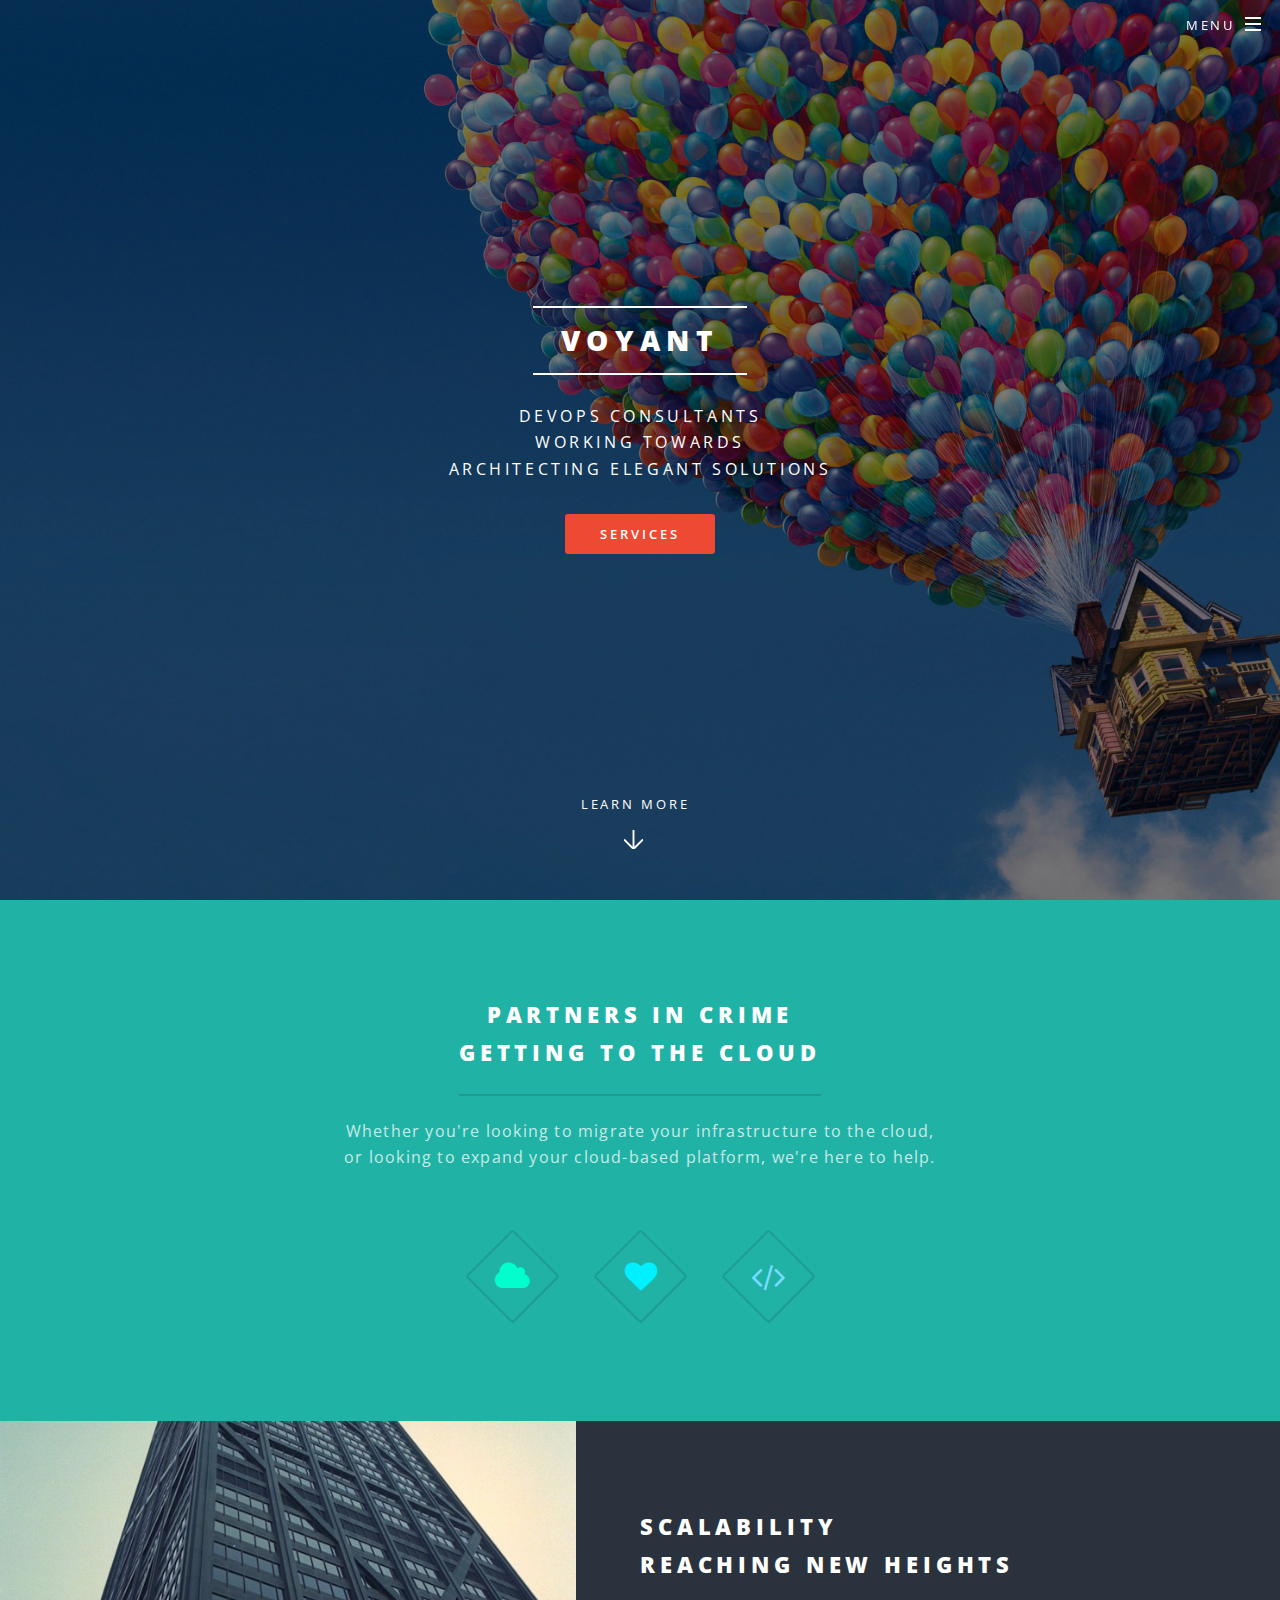
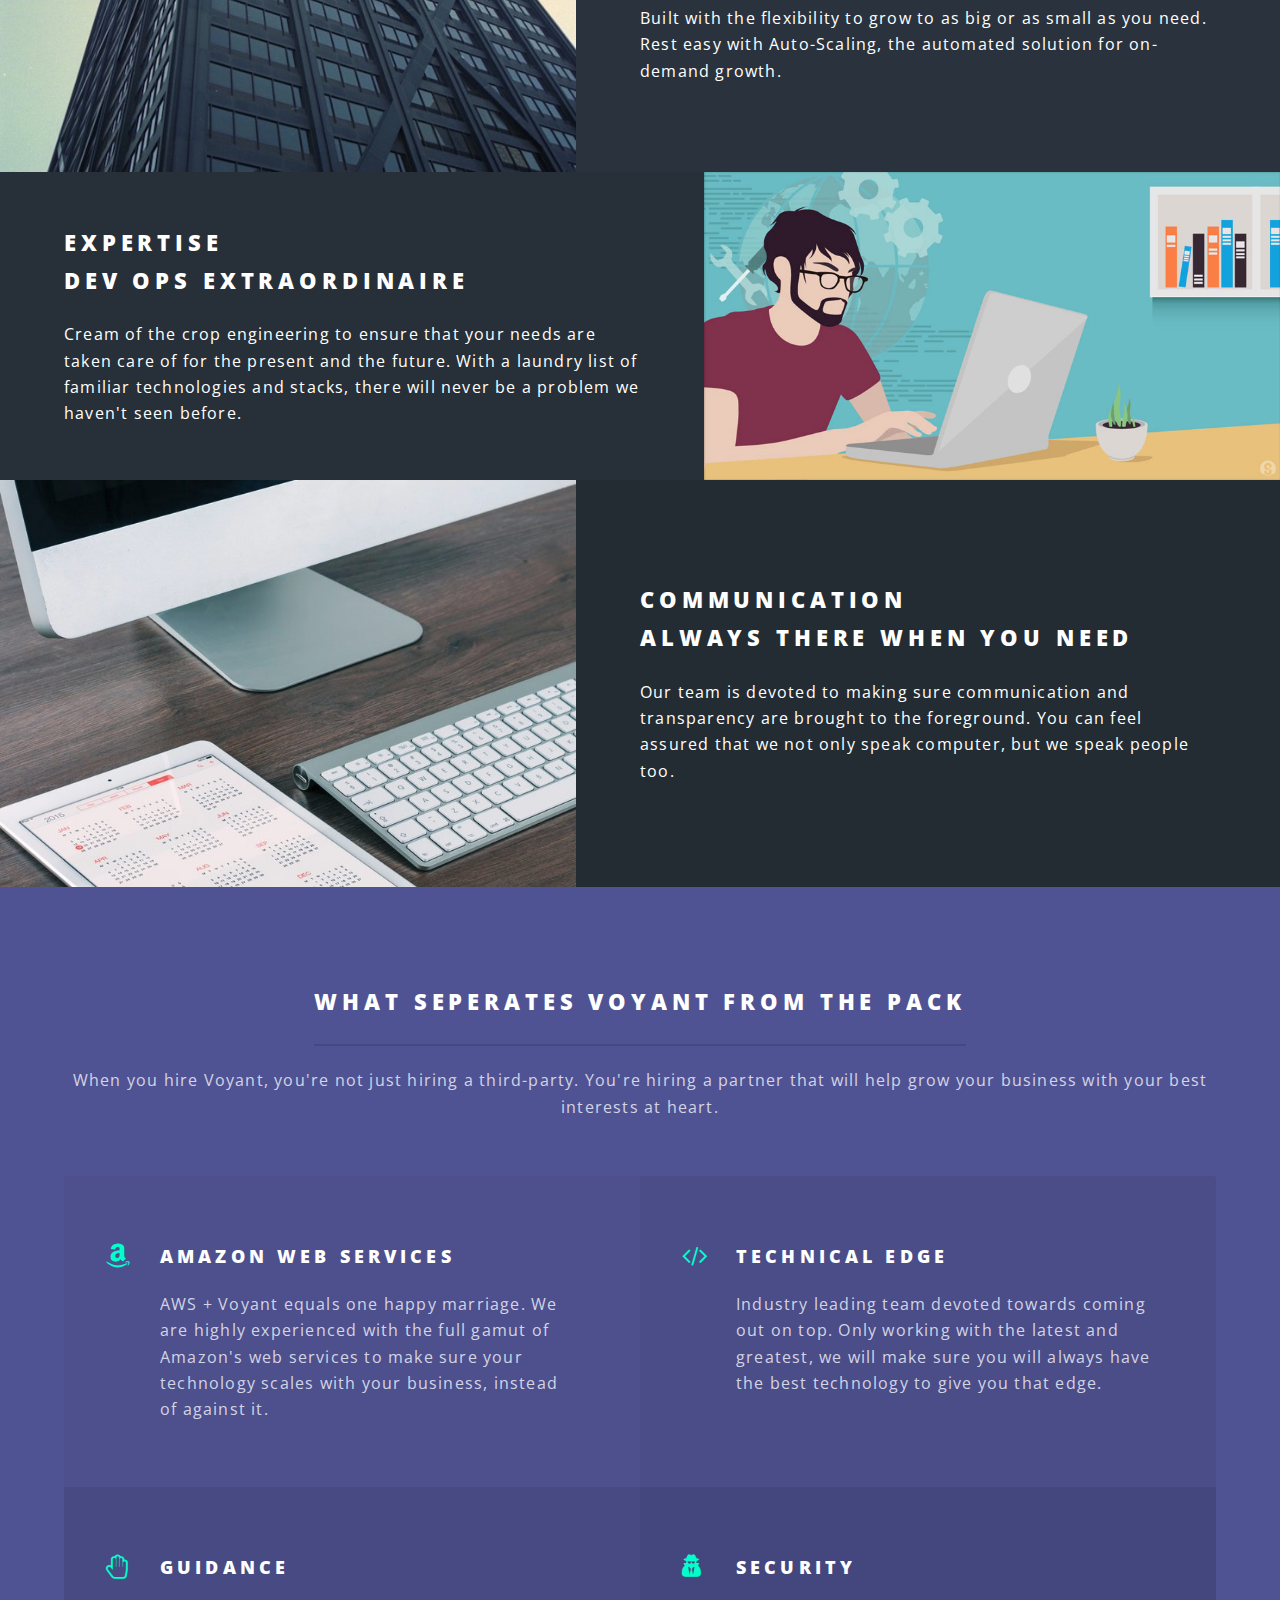
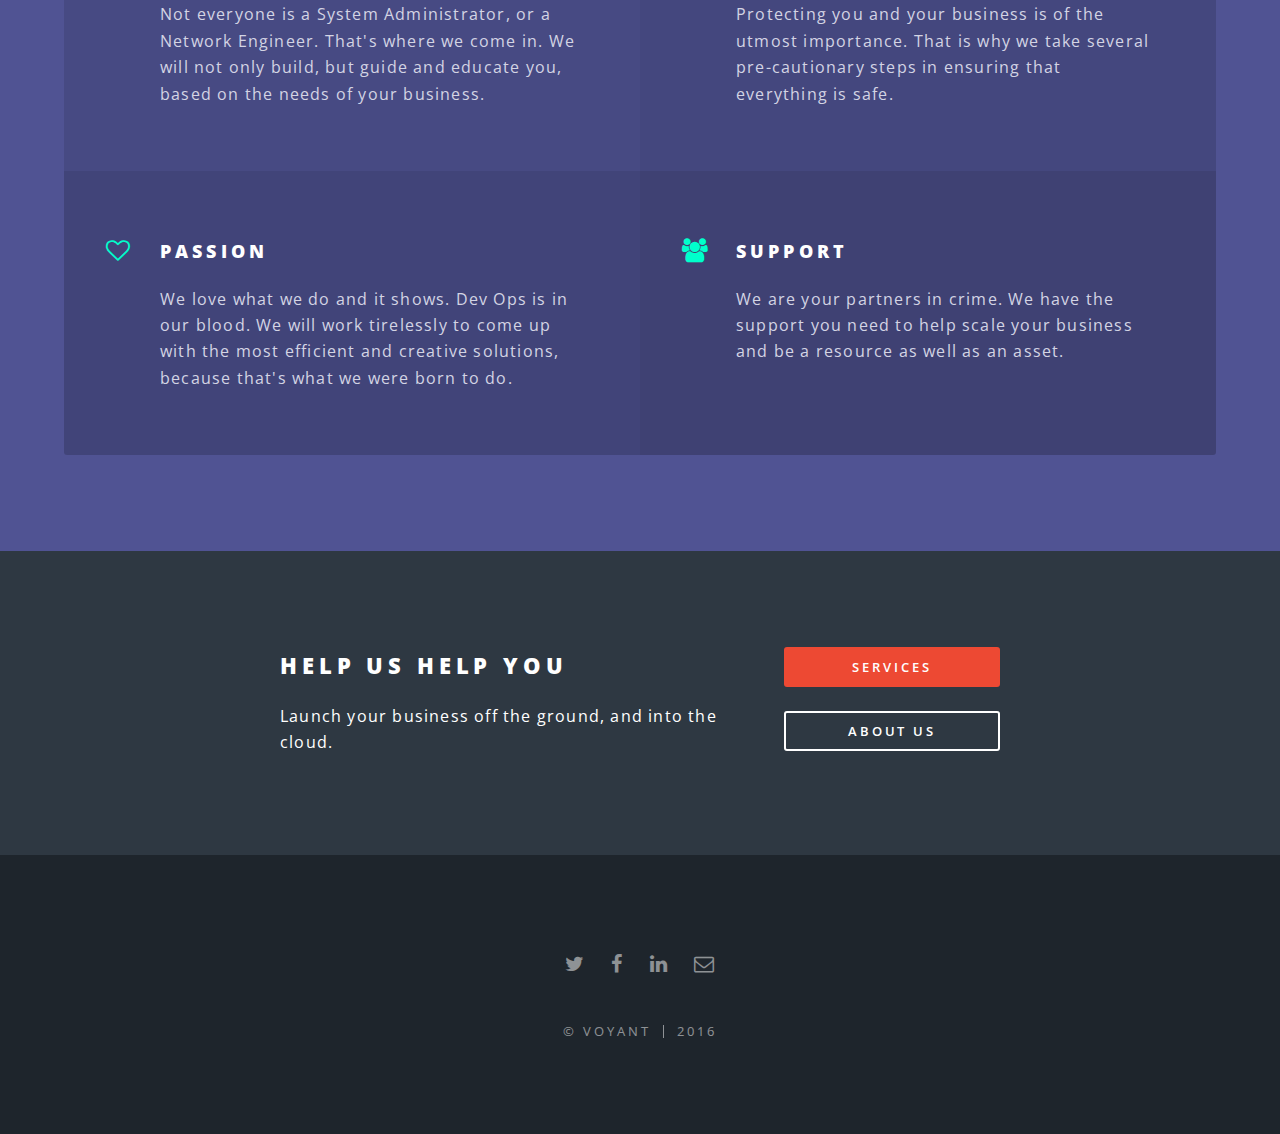
==== index.html @ cc350ff6 "front page" ====
<!DOCTYPE HTML>

<html>
    <head>
        <title>Voyant</title>
        <meta charset="utf-8" />
        <meta name="viewport" content="width=device-width, initial-scale=1" />
        <!--[if lte IE 8]><script src="assets/js/ie/html5shiv.js"></script><![endif]-->
        <link rel="stylesheet" href="assets/css/main.css" />
        <link rel="icon" href="/images/favicon.ico" />
        <!--[if lte IE 8]><link rel="stylesheet" href="assets/css/ie8.css" /><![endif]-->
        <!--[if lte IE 9]><link rel="stylesheet" href="assets/css/ie9.css" /><![endif]-->
    </head>
    <body class="landing">

        <!-- Page Wrapper -->
            <div id="page-wrapper">

                <!-- Header -->
                    <header id="header" class="alt">
                        <h1><a href="index.html">Voyant</a></h1>
                        <nav id="nav">
                            <ul>
                                <li class="special">
                                    <a href="#menu" class="menuToggle"><span>Menu</span></a>
                                    <div id="menu">
                                        <ul>
                                            <li><a href="index.html">Home</a></li>
                                            <li><a href="about.html">About Us</a></li>
                                            <li><a href="elements.html">Services</a></li>
                                        </ul>
                                    </div>
                                </li>
                            </ul>
                        </nav>
                    </header>

                <!-- Banner -->
                    <section id="banner">
                        <div class="inner">
                            <h2>Voyant</h2>
                            <p>DevOps Consultants<br />
                            Working Towards<br />
                            Architecting Elegant Solutions</p>
                            <ul class="actions">
                                <li><a href="/services.html" class="button special">Services</a></li>
                            </ul>
                        </div>
                        <a href="#one" class="more scrolly">Learn More</a>
                    </section>

                <!-- One -->
                    <section id="one" class="wrapper style1 special">
                        <div class="inner">
                            <header class="major">
                                <h2>Partners In Crime<br />
                                Getting to the cloud</h2>
                                <p>Whether you're looking to migrate your infrastructure to the cloud,<br />
                                or looking to expand your cloud-based platform, we're here to help.</p>
                            </header>
                            <ul class="icons major">
                                <li><span class="icon fa-cloud major style1"><span class="label">Cloud</span></span></li>
                                <li><span class="icon fa-heart major style2"><span class="label">Love</span></span></li>
                                <li><span class="icon fa-code major style3"><span class="label">Expertise</span></span></li>
                            </ul>
                        </div>
                    </section>

                <!-- Two -->
                    <section id="two" class="wrapper alt style2">
                        <section class="spotlight">
                            <div class="image"><img src="images/pic01.jpg" alt="" /></div><div class="content">
                                <h2>Scalability<br />
                                Reaching New Heights</h2>
                                <p>Built with the flexibility to grow to as big or as small as you need. Rest easy with Auto-Scaling, the automated solution for on-demand growth.</p>
                            </div>
                        </section>
                        <section class="spotlight">
                            <div class="image"><img src="images/pic02.jpg" alt="" /></div><div class="content">
                                <h2>Expertise<br />
                                Dev Ops Extraordinaire</h2>
                                <p>Cream of the crop engineering to ensure that your needs are taken care of for the present and the future. With a laundry list of familiar technologies and stacks, there will never be a problem we haven't seen before.</p>
                            </div>
                        </section>
                        <section class="spotlight">
                            <div class="image"><img src="images/pic03.jpg" alt="" /></div><div class="content">
                                <h2>Communication<br />
                                Always There When You Need</h2>
                                <p>Our team is devoted to making sure communication and transparency are brought to the foreground. You can feel assured that we not only speak computer, but we speak people too.</p>
                            </div>
                        </section>
                    </section>

                <!-- Three -->
                    <section id="three" class="wrapper style3 special">
                        <div class="inner">
                            <header class="major">
                                <h2>What Seperates Voyant From The Pack</h2>
                                <p>When you hire Voyant, you're not just hiring a third-party. You're hiring a partner that will help grow your business with your best interests at heart.
                            </header>
                            <ul class="features">
                                <li class="icon fa-amazon">
                                    <h3>Amazon Web Services</h3>
                                    <p>AWS + Voyant equals one happy marriage. We are highly experienced with the full gamut of Amazon's web services to make sure your technology scales with your business, instead of against it. </p>
                                </li>
                                <li class="icon fa-code">
                                    <h3>Technical Edge</h3>
                                    <p>Industry leading team devoted towards coming out on top. Only working with the latest and greatest, we will make sure you will always have the best technology to give you that edge.</p>
                                </li>
                                <li class="icon fa-hand-stop-o">
                                    <h3>Guidance</h3>
                                    <p>Not everyone is a System Administrator, or a Network Engineer. That's where we come in. We will not only build, but guide and educate you, based on the needs of your business.</p>
                                </li>
                                <li class="icon fa-user-secret">
                                    <h3>Security</h3>
                                    <p>Protecting you and your business is of the utmost importance. That is why we take several pre-cautionary steps in ensuring that everything is safe.</p>
                                </li>
                                <li class="icon fa-heart-o">
                                    <h3>Passion</h3>
                                    <p>We love what we do and it shows. Dev Ops is in our blood. We will work tirelessly to come up with the most efficient and creative solutions, because that's what we were born to do.</p>
                                </li>
                                <li class="icon fa-group">
                                    <h3>Support</h3>
                                    <p>We are your partners in crime. We have the support you need to help scale your business and be a resource as well as an asset.</p>
                                </li>
                            </ul>
                        </div>
                    </section>

                <!-- Call To Action -->
                    <section id="cta" class="wrapper style4">
                        <div class="inner">
                            <header>
                                <h2>Help Us Help You</h2>
                                <p>Launch your business off the ground, and into the cloud.</p>
                            </header>
                            <ul class="actions vertical">
                                <li><a href="/services.html" class="button fit special">Services</a></li>
                                <li><a href="/about.html" class="button fit">About Us</a></li>
                            </ul>
                        </div>
                    </section>

                <!-- Footer -->
                    <footer id="footer">
                        <ul class="icons">
                            <li><a href="#" class="icon fa-twitter"><span class="label">Twitter</span></a></li>
                            <li><a href="#" class="icon fa-facebook"><span class="label">Facebook</span></a></li>
                            <li><a href="#" class="icon fa-linkedin"><span class="label">Dribbble</span></a></li>
                            <li><a href="#" class="icon fa-envelope-o"><span class="label">Email</span></a></li>
                        </ul>
                        <ul class="copyright">
                            <li>&copy; Voyant</li><li>2016</li>
                        </ul>
                    </footer>

            </div>

        <!-- Scripts -->
            <script src="assets/js/jquery.min.js"></script>
            <script src="assets/js/jquery.scrollex.min.js"></script>
            <script src="assets/js/jquery.scrolly.min.js"></script>
            <script src="assets/js/skel.min.js"></script>
            <script src="assets/js/util.js"></script>
            <!--[if lte IE 8]><script src="assets/js/ie/respond.min.js"></script><![endif]-->
            <script src="assets/js/main.js"></script>

    </body>
</html>
---- assets/css/main.css ----
@import url(font-awesome.min.css);
@import url("http://fonts.googleapis.com/css?family=Open+Sans:400,400italic,600,600italic,800,800italic");

/* Reset */

	html, body, div, span, applet, object, iframe, h1, h2, h3, h4, h5, h6, p, blockquote, pre, a, abbr, acronym, address, big, cite, code, del, dfn, em, img, ins, kbd, q, s, samp, small, strike, strong, sub, sup, tt, var, b, u, i, center, dl, dt, dd, ol, ul, li, fieldset, form, label, legend, table, caption, tbody, tfoot, thead, tr, th, td, article, aside, canvas, details, embed, figure, figcaption, footer, header, hgroup, menu, nav, output, ruby, section, summary, time, mark, audio, video {
		margin: 0;
		padding: 0;
		border: 0;
		font-size: 100%;
		font: inherit;
		vertical-align: baseline;
	}

	article, aside, details, figcaption, figure, footer, header, hgroup, menu, nav, section {
		display: block;
	}

	body {
		line-height: 1;
	}

	ol, ul {
		list-style: none;
	}

	blockquote, q {
		quotes: none;
	}

	blockquote:before, blockquote:after, q:before, q:after {
		content: '';
		content: none;
	}

	table {
		border-collapse: collapse;
		border-spacing: 0;
	}

	body {
		-webkit-text-size-adjust: none;
	}

/* Box Model */

	*, *:before, *:after {
		-moz-box-sizing: border-box;
		-webkit-box-sizing: border-box;
		box-sizing: border-box;
	}

/* Grid */

	.row {
		border-bottom: solid 1px transparent;
		-moz-box-sizing: border-box;
		-webkit-box-sizing: border-box;
		box-sizing: border-box;
	}

	.row > * {
		float: left;
		-moz-box-sizing: border-box;
		-webkit-box-sizing: border-box;
		box-sizing: border-box;
	}

	.row:after, .row:before {
		content: '';
		display: block;
		clear: both;
		height: 0;
	}

	.row.uniform > * > :first-child {
		margin-top: 0;
	}

	.row.uniform > * > :last-child {
		margin-bottom: 0;
	}

	.row.\30 \25 > * {
		padding: 0 0 0 0em;
	}

	.row.\30 \25 {
		margin: 0 0 -1px 0em;
	}

	.row.uniform.\30 \25 > * {
		padding: 0em 0 0 0em;
	}

	.row.uniform.\30 \25 {
		margin: 0em 0 -1px 0em;
	}

	.row > * {
		padding: 0 0 0 1.5em;
	}

	.row {
		margin: 0 0 -1px -1.5em;
	}

	.row.uniform > * {
		padding: 1.5em 0 0 1.5em;
	}

	.row.uniform {
		margin: -1.5em 0 -1px -1.5em;
	}

	.row.\32 00\25 > * {
		padding: 0 0 0 3em;
	}

	.row.\32 00\25 {
		margin: 0 0 -1px -3em;
	}

	.row.uniform.\32 00\25 > * {
		padding: 3em 0 0 3em;
	}

	.row.uniform.\32 00\25 {
		margin: -3em 0 -1px -3em;
	}

	.row.\31 50\25 > * {
		padding: 0 0 0 2.25em;
	}

	.row.\31 50\25 {
		margin: 0 0 -1px -2.25em;
	}

	.row.uniform.\31 50\25 > * {
		padding: 2.25em 0 0 2.25em;
	}

	.row.uniform.\31 50\25 {
		margin: -2.25em 0 -1px -2.25em;
	}

	.row.\35 0\25 > * {
		padding: 0 0 0 0.75em;
	}

	.row.\35 0\25 {
		margin: 0 0 -1px -0.75em;
	}

	.row.uniform.\35 0\25 > * {
		padding: 0.75em 0 0 0.75em;
	}

	.row.uniform.\35 0\25 {
		margin: -0.75em 0 -1px -0.75em;
	}

	.row.\32 5\25 > * {
		padding: 0 0 0 0.375em;
	}

	.row.\32 5\25 {
		margin: 0 0 -1px -0.375em;
	}

	.row.uniform.\32 5\25 > * {
		padding: 0.375em 0 0 0.375em;
	}

	.row.uniform.\32 5\25 {
		margin: -0.375em 0 -1px -0.375em;
	}

	.\31 2u, .\31 2u\24 {
		width: 100%;
		clear: none;
		margin-left: 0;
	}

	.\31 1u, .\31 1u\24 {
		width: 91.6666666667%;
		clear: none;
		margin-left: 0;
	}

	.\31 0u, .\31 0u\24 {
		width: 83.3333333333%;
		clear: none;
		margin-left: 0;
	}

	.\39 u, .\39 u\24 {
		width: 75%;
		clear: none;
		margin-left: 0;
	}

	.\38 u, .\38 u\24 {
		width: 66.6666666667%;
		clear: none;
		margin-left: 0;
	}

	.\37 u, .\37 u\24 {
		width: 58.3333333333%;
		clear: none;
		margin-left: 0;
	}

	.\36 u, .\36 u\24 {
		width: 50%;
		clear: none;
		margin-left: 0;
	}

	.\35 u, .\35 u\24 {
		width: 41.6666666667%;
		clear: none;
		margin-left: 0;
	}

	.\34 u, .\34 u\24 {
		width: 33.3333333333%;
		clear: none;
		margin-left: 0;
	}

	.\33 u, .\33 u\24 {
		width: 25%;
		clear: none;
		margin-left: 0;
	}

	.\32 u, .\32 u\24 {
		width: 16.6666666667%;
		clear: none;
		margin-left: 0;
	}

	.\31 u, .\31 u\24 {
		width: 8.3333333333%;
		clear: none;
		margin-left: 0;
	}

	.\31 2u\24 + *,
	.\31 1u\24 + *,
	.\31 0u\24 + *,
	.\39 u\24 + *,
	.\38 u\24 + *,
	.\37 u\24 + *,
	.\36 u\24 + *,
	.\35 u\24 + *,
	.\34 u\24 + *,
	.\33 u\24 + *,
	.\32 u\24 + *,
	.\31 u\24 + * {
		clear: left;
	}

	.\-11u {
		margin-left: 91.66667%;
	}

	.\-10u {
		margin-left: 83.33333%;
	}

	.\-9u {
		margin-left: 75%;
	}

	.\-8u {
		margin-left: 66.66667%;
	}

	.\-7u {
		margin-left: 58.33333%;
	}

	.\-6u {
		margin-left: 50%;
	}

	.\-5u {
		margin-left: 41.66667%;
	}

	.\-4u {
		margin-left: 33.33333%;
	}

	.\-3u {
		margin-left: 25%;
	}

	.\-2u {
		margin-left: 16.66667%;
	}

	.\-1u {
		margin-left: 8.33333%;
	}

	@media screen and (max-width: 1680px) {

		.row > * {
			padding: 0 0 0 1.5em;
		}

		.row {
			margin: 0 0 -1px -1.5em;
		}

		.row.uniform > * {
			padding: 1.5em 0 0 1.5em;
		}

		.row.uniform {
			margin: -1.5em 0 -1px -1.5em;
		}

		.row.\32 00\25 > * {
			padding: 0 0 0 3em;
		}

		.row.\32 00\25 {
			margin: 0 0 -1px -3em;
		}

		.row.uniform.\32 00\25 > * {
			padding: 3em 0 0 3em;
		}

		.row.uniform.\32 00\25 {
			margin: -3em 0 -1px -3em;
		}

		.row.\31 50\25 > * {
			padding: 0 0 0 2.25em;
		}

		.row.\31 50\25 {
			margin: 0 0 -1px -2.25em;
		}

		.row.uniform.\31 50\25 > * {
			padding: 2.25em 0 0 2.25em;
		}

		.row.uniform.\31 50\25 {
			margin: -2.25em 0 -1px -2.25em;
		}

		.row.\35 0\25 > * {
			padding: 0 0 0 0.75em;
		}

		.row.\35 0\25 {
			margin: 0 0 -1px -0.75em;
		}

		.row.uniform.\35 0\25 > * {
			padding: 0.75em 0 0 0.75em;
		}

		.row.uniform.\35 0\25 {
			margin: -0.75em 0 -1px -0.75em;
		}

		.row.\32 5\25 > * {
			padding: 0 0 0 0.375em;
		}

		.row.\32 5\25 {
			margin: 0 0 -1px -0.375em;
		}

		.row.uniform.\32 5\25 > * {
			padding: 0.375em 0 0 0.375em;
		}

		.row.uniform.\32 5\25 {
			margin: -0.375em 0 -1px -0.375em;
		}

		.\31 2u\28xlarge\29, .\31 2u\24\28xlarge\29 {
			width: 100%;
			clear: none;
			margin-left: 0;
		}

		.\31 1u\28xlarge\29, .\31 1u\24\28xlarge\29 {
			width: 91.6666666667%;
			clear: none;
			margin-left: 0;
		}

		.\31 0u\28xlarge\29, .\31 0u\24\28xlarge\29 {
			width: 83.3333333333%;
			clear: none;
			margin-left: 0;
		}

		.\39 u\28xlarge\29, .\39 u\24\28xlarge\29 {
			width: 75%;
			clear: none;
			margin-left: 0;
		}

		.\38 u\28xlarge\29, .\38 u\24\28xlarge\29 {
			width: 66.6666666667%;
			clear: none;
			margin-left: 0;
		}

		.\37 u\28xlarge\29, .\37 u\24\28xlarge\29 {
			width: 58.3333333333%;
			clear: none;
			margin-left: 0;
		}

		.\36 u\28xlarge\29, .\36 u\24\28xlarge\29 {
			width: 50%;
			clear: none;
			margin-left: 0;
		}

		.\35 u\28xlarge\29, .\35 u\24\28xlarge\29 {
			width: 41.6666666667%;
			clear: none;
			margin-left: 0;
		}

		.\34 u\28xlarge\29, .\34 u\24\28xlarge\29 {
			width: 33.3333333333%;
			clear: none;
			margin-left: 0;
		}

		.\33 u\28xlarge\29, .\33 u\24\28xlarge\29 {
			width: 25%;
			clear: none;
			margin-left: 0;
		}

		.\32 u\28xlarge\29, .\32 u\24\28xlarge\29 {
			width: 16.6666666667%;
			clear: none;
			margin-left: 0;
		}

		.\31 u\28xlarge\29, .\31 u\24\28xlarge\29 {
			width: 8.3333333333%;
			clear: none;
			margin-left: 0;
		}

		.\31 2u\24\28xlarge\29 + *,
		.\31 1u\24\28xlarge\29 + *,
		.\31 0u\24\28xlarge\29 + *,
		.\39 u\24\28xlarge\29 + *,
		.\38 u\24\28xlarge\29 + *,
		.\37 u\24\28xlarge\29 + *,
		.\36 u\24\28xlarge\29 + *,
		.\35 u\24\28xlarge\29 + *,
		.\34 u\24\28xlarge\29 + *,
		.\33 u\24\28xlarge\29 + *,
		.\32 u\24\28xlarge\29 + *,
		.\31 u\24\28xlarge\29 + * {
			clear: left;
		}

		.\-11u\28xlarge\29 {
			margin-left: 91.66667%;
		}

		.\-10u\28xlarge\29 {
			margin-left: 83.33333%;
		}

		.\-9u\28xlarge\29 {
			margin-left: 75%;
		}

		.\-8u\28xlarge\29 {
			margin-left: 66.66667%;
		}

		.\-7u\28xlarge\29 {
			margin-left: 58.33333%;
		}

		.\-6u\28xlarge\29 {
			margin-left: 50%;
		}

		.\-5u\28xlarge\29 {
			margin-left: 41.66667%;
		}

		.\-4u\28xlarge\29 {
			margin-left: 33.33333%;
		}

		.\-3u\28xlarge\29 {
			margin-left: 25%;
		}

		.\-2u\28xlarge\29 {
			margin-left: 16.66667%;
		}

		.\-1u\28xlarge\29 {
			margin-left: 8.33333%;
		}

	}

	@media screen and (max-width: 1280px) {

		.row > * {
			padding: 0 0 0 1.5em;
		}

		.row {
			margin: 0 0 -1px -1.5em;
		}

		.row.uniform > * {
			padding: 1.5em 0 0 1.5em;
		}

		.row.uniform {
			margin: -1.5em 0 -1px -1.5em;
		}

		.row.\32 00\25 > * {
			padding: 0 0 0 3em;
		}

		.row.\32 00\25 {
			margin: 0 0 -1px -3em;
		}

		.row.uniform.\32 00\25 > * {
			padding: 3em 0 0 3em;
		}

		.row.uniform.\32 00\25 {
			margin: -3em 0 -1px -3em;
		}

		.row.\31 50\25 > * {
			padding: 0 0 0 2.25em;
		}

		.row.\31 50\25 {
			margin: 0 0 -1px -2.25em;
		}

		.row.uniform.\31 50\25 > * {
			padding: 2.25em 0 0 2.25em;
		}

		.row.uniform.\31 50\25 {
			margin: -2.25em 0 -1px -2.25em;
		}

		.row.\35 0\25 > * {
			padding: 0 0 0 0.75em;
		}

		.row.\35 0\25 {
			margin: 0 0 -1px -0.75em;
		}

		.row.uniform.\35 0\25 > * {
			padding: 0.75em 0 0 0.75em;
		}

		.row.uniform.\35 0\25 {
			margin: -0.75em 0 -1px -0.75em;
		}

		.row.\32 5\25 > * {
			padding: 0 0 0 0.375em;
		}

		.row.\32 5\25 {
			margin: 0 0 -1px -0.375em;
		}

		.row.uniform.\32 5\25 > * {
			padding: 0.375em 0 0 0.375em;
		}

		.row.uniform.\32 5\25 {
			margin: -0.375em 0 -1px -0.375em;
		}

		.\31 2u\28large\29, .\31 2u\24\28large\29 {
			width: 100%;
			clear: none;
			margin-left: 0;
		}

		.\31 1u\28large\29, .\31 1u\24\28large\29 {
			width: 91.6666666667%;
			clear: none;
			margin-left: 0;
		}

		.\31 0u\28large\29, .\31 0u\24\28large\29 {
			width: 83.3333333333%;
			clear: none;
			margin-left: 0;
		}

		.\39 u\28large\29, .\39 u\24\28large\29 {
			width: 75%;
			clear: none;
			margin-left: 0;
		}

		.\38 u\28large\29, .\38 u\24\28large\29 {
			width: 66.6666666667%;
			clear: none;
			margin-left: 0;
		}

		.\37 u\28large\29, .\37 u\24\28large\29 {
			width: 58.3333333333%;
			clear: none;
			margin-left: 0;
		}

		.\36 u\28large\29, .\36 u\24\28large\29 {
			width: 50%;
			clear: none;
			margin-left: 0;
		}

		.\35 u\28large\29, .\35 u\24\28large\29 {
			width: 41.6666666667%;
			clear: none;
			margin-left: 0;
		}

		.\34 u\28large\29, .\34 u\24\28large\29 {
			width: 33.3333333333%;
			clear: none;
			margin-left: 0;
		}

		.\33 u\28large\29, .\33 u\24\28large\29 {
			width: 25%;
			clear: none;
			margin-left: 0;
		}

		.\32 u\28large\29, .\32 u\24\28large\29 {
			width: 16.6666666667%;
			clear: none;
			margin-left: 0;
		}

		.\31 u\28large\29, .\31 u\24\28large\29 {
			width: 8.3333333333%;
			clear: none;
			margin-left: 0;
		}

		.\31 2u\24\28large\29 + *,
		.\31 1u\24\28large\29 + *,
		.\31 0u\24\28large\29 + *,
		.\39 u\24\28large\29 + *,
		.\38 u\24\28large\29 + *,
		.\37 u\24\28large\29 + *,
		.\36 u\24\28large\29 + *,
		.\35 u\24\28large\29 + *,
		.\34 u\24\28large\29 + *,
		.\33 u\24\28large\29 + *,
		.\32 u\24\28large\29 + *,
		.\31 u\24\28large\29 + * {
			clear: left;
		}

		.\-11u\28large\29 {
			margin-left: 91.66667%;
		}

		.\-10u\28large\29 {
			margin-left: 83.33333%;
		}

		.\-9u\28large\29 {
			margin-left: 75%;
		}

		.\-8u\28large\29 {
			margin-left: 66.66667%;
		}

		.\-7u\28large\29 {
			margin-left: 58.33333%;
		}

		.\-6u\28large\29 {
			margin-left: 50%;
		}

		.\-5u\28large\29 {
			margin-left: 41.66667%;
		}

		.\-4u\28large\29 {
			margin-left: 33.33333%;
		}

		.\-3u\28large\29 {
			margin-left: 25%;
		}

		.\-2u\28large\29 {
			margin-left: 16.66667%;
		}

		.\-1u\28large\29 {
			margin-left: 8.33333%;
		}

	}

	@media screen and (max-width: 980px) {

		.row > * {
			padding: 0 0 0 1.5em;
		}

		.row {
			margin: 0 0 -1px -1.5em;
		}

		.row.uniform > * {
			padding: 1.5em 0 0 1.5em;
		}

		.row.uniform {
			margin: -1.5em 0 -1px -1.5em;
		}

		.row.\32 00\25 > * {
			padding: 0 0 0 3em;
		}

		.row.\32 00\25 {
			margin: 0 0 -1px -3em;
		}

		.row.uniform.\32 00\25 > * {
			padding: 3em 0 0 3em;
		}

		.row.uniform.\32 00\25 {
			margin: -3em 0 -1px -3em;
		}

		.row.\31 50\25 > * {
			padding: 0 0 0 2.25em;
		}

		.row.\31 50\25 {
			margin: 0 0 -1px -2.25em;
		}

		.row.uniform.\31 50\25 > * {
			padding: 2.25em 0 0 2.25em;
		}

		.row.uniform.\31 50\25 {
			margin: -2.25em 0 -1px -2.25em;
		}

		.row.\35 0\25 > * {
			padding: 0 0 0 0.75em;
		}

		.row.\35 0\25 {
			margin: 0 0 -1px -0.75em;
		}

		.row.uniform.\35 0\25 > * {
			padding: 0.75em 0 0 0.75em;
		}

		.row.uniform.\35 0\25 {
			margin: -0.75em 0 -1px -0.75em;
		}

		.row.\32 5\25 > * {
			padding: 0 0 0 0.375em;
		}

		.row.\32 5\25 {
			margin: 0 0 -1px -0.375em;
		}

		.row.uniform.\32 5\25 > * {
			padding: 0.375em 0 0 0.375em;
		}

		.row.uniform.\32 5\25 {
			margin: -0.375em 0 -1px -0.375em;
		}

		.\31 2u\28medium\29, .\31 2u\24\28medium\29 {
			width: 100%;
			clear: none;
			margin-left: 0;
		}

		.\31 1u\28medium\29, .\31 1u\24\28medium\29 {
			width: 91.6666666667%;
			clear: none;
			margin-left: 0;
		}

		.\31 0u\28medium\29, .\31 0u\24\28medium\29 {
			width: 83.3333333333%;
			clear: none;
			margin-left: 0;
		}

		.\39 u\28medium\29, .\39 u\24\28medium\29 {
			width: 75%;
			clear: none;
			margin-left: 0;
		}

		.\38 u\28medium\29, .\38 u\24\28medium\29 {
			width: 66.6666666667%;
			clear: none;
			margin-left: 0;
		}

		.\37 u\28medium\29, .\37 u\24\28medium\29 {
			width: 58.3333333333%;
			clear: none;
			margin-left: 0;
		}

		.\36 u\28medium\29, .\36 u\24\28medium\29 {
			width: 50%;
			clear: none;
			margin-left: 0;
		}

		.\35 u\28medium\29, .\35 u\24\28medium\29 {
			width: 41.6666666667%;
			clear: none;
			margin-left: 0;
		}

		.\34 u\28medium\29, .\34 u\24\28medium\29 {
			width: 33.3333333333%;
			clear: none;
			margin-left: 0;
		}

		.\33 u\28medium\29, .\33 u\24\28medium\29 {
			width: 25%;
			clear: none;
			margin-left: 0;
		}

		.\32 u\28medium\29, .\32 u\24\28medium\29 {
			width: 16.6666666667%;
			clear: none;
			margin-left: 0;
		}

		.\31 u\28medium\29, .\31 u\24\28medium\29 {
			width: 8.3333333333%;
			clear: none;
			margin-left: 0;
		}

		.\31 2u\24\28medium\29 + *,
		.\31 1u\24\28medium\29 + *,
		.\31 0u\24\28medium\29 + *,
		.\39 u\24\28medium\29 + *,
		.\38 u\24\28medium\29 + *,
		.\37 u\24\28medium\29 + *,
		.\36 u\24\28medium\29 + *,
		.\35 u\24\28medium\29 + *,
		.\34 u\24\28medium\29 + *,
		.\33 u\24\28medium\29 + *,
		.\32 u\24\28medium\29 + *,
		.\31 u\24\28medium\29 + * {
			clear: left;
		}

		.\-11u\28medium\29 {
			margin-left: 91.66667%;
		}

		.\-10u\28medium\29 {
			margin-left: 83.33333%;
		}

		.\-9u\28medium\29 {
			margin-left: 75%;
		}

		.\-8u\28medium\29 {
			margin-left: 66.66667%;
		}

		.\-7u\28medium\29 {
			margin-left: 58.33333%;
		}

		.\-6u\28medium\29 {
			margin-left: 50%;
		}

		.\-5u\28medium\29 {
			margin-left: 41.66667%;
		}

		.\-4u\28medium\29 {
			margin-left: 33.33333%;
		}

		.\-3u\28medium\29 {
			margin-left: 25%;
		}

		.\-2u\28medium\29 {
			margin-left: 16.66667%;
		}

		.\-1u\28medium\29 {
			margin-left: 8.33333%;
		}

	}

	@media screen and (max-width: 736px) {

		.row > * {
			padding: 0 0 0 1.5em;
		}

		.row {
			margin: 0 0 -1px -1.5em;
		}

		.row.uniform > * {
			padding: 1.5em 0 0 1.5em;
		}

		.row.uniform {
			margin: -1.5em 0 -1px -1.5em;
		}

		.row.\32 00\25 > * {
			padding: 0 0 0 3em;
		}

		.row.\32 00\25 {
			margin: 0 0 -1px -3em;
		}

		.row.uniform.\32 00\25 > * {
			padding: 3em 0 0 3em;
		}

		.row.uniform.\32 00\25 {
			margin: -3em 0 -1px -3em;
		}

		.row.\31 50\25 > * {
			padding: 0 0 0 2.25em;
		}

		.row.\31 50\25 {
			margin: 0 0 -1px -2.25em;
		}

		.row.uniform.\31 50\25 > * {
			padding: 2.25em 0 0 2.25em;
		}

		.row.uniform.\31 50\25 {
			margin: -2.25em 0 -1px -2.25em;
		}

		.row.\35 0\25 > * {
			padding: 0 0 0 0.75em;
		}

		.row.\35 0\25 {
			margin: 0 0 -1px -0.75em;
		}

		.row.uniform.\35 0\25 > * {
			padding: 0.75em 0 0 0.75em;
		}

		.row.uniform.\35 0\25 {
			margin: -0.75em 0 -1px -0.75em;
		}

		.row.\32 5\25 > * {
			padding: 0 0 0 0.375em;
		}

		.row.\32 5\25 {
			margin: 0 0 -1px -0.375em;
		}

		.row.uniform.\32 5\25 > * {
			padding: 0.375em 0 0 0.375em;
		}

		.row.uniform.\32 5\25 {
			margin: -0.375em 0 -1px -0.375em;
		}

		.\31 2u\28small\29, .\31 2u\24\28small\29 {
			width: 100%;
			clear: none;
			margin-left: 0;
		}

		.\31 1u\28small\29, .\31 1u\24\28small\29 {
			width: 91.6666666667%;
			clear: none;
			margin-left: 0;
		}

		.\31 0u\28small\29, .\31 0u\24\28small\29 {
			width: 83.3333333333%;
			clear: none;
			margin-left: 0;
		}

		.\39 u\28small\29, .\39 u\24\28small\29 {
			width: 75%;
			clear: none;
			margin-left: 0;
		}

		.\38 u\28small\29, .\38 u\24\28small\29 {
			width: 66.6666666667%;
			clear: none;
			margin-left: 0;
		}

		.\37 u\28small\29, .\37 u\24\28small\29 {
			width: 58.3333333333%;
			clear: none;
			margin-left: 0;
		}

		.\36 u\28small\29, .\36 u\24\28small\29 {
			width: 50%;
			clear: none;
			margin-left: 0;
		}

		.\35 u\28small\29, .\35 u\24\28small\29 {
			width: 41.6666666667%;
			clear: none;
			margin-left: 0;
		}

		.\34 u\28small\29, .\34 u\24\28small\29 {
			width: 33.3333333333%;
			clear: none;
			margin-left: 0;
		}

		.\33 u\28small\29, .\33 u\24\28small\29 {
			width: 25%;
			clear: none;
			margin-left: 0;
		}

		.\32 u\28small\29, .\32 u\24\28small\29 {
			width: 16.6666666667%;
			clear: none;
			margin-left: 0;
		}

		.\31 u\28small\29, .\31 u\24\28small\29 {
			width: 8.3333333333%;
			clear: none;
			margin-left: 0;
		}

		.\31 2u\24\28small\29 + *,
		.\31 1u\24\28small\29 + *,
		.\31 0u\24\28small\29 + *,
		.\39 u\24\28small\29 + *,
		.\38 u\24\28small\29 + *,
		.\37 u\24\28small\29 + *,
		.\36 u\24\28small\29 + *,
		.\35 u\24\28small\29 + *,
		.\34 u\24\28small\29 + *,
		.\33 u\24\28small\29 + *,
		.\32 u\24\28small\29 + *,
		.\31 u\24\28small\29 + * {
			clear: left;
		}

		.\-11u\28small\29 {
			margin-left: 91.66667%;
		}

		.\-10u\28small\29 {
			margin-left: 83.33333%;
		}

		.\-9u\28small\29 {
			margin-left: 75%;
		}

		.\-8u\28small\29 {
			margin-left: 66.66667%;
		}

		.\-7u\28small\29 {
			margin-left: 58.33333%;
		}

		.\-6u\28small\29 {
			margin-left: 50%;
		}

		.\-5u\28small\29 {
			margin-left: 41.66667%;
		}

		.\-4u\28small\29 {
			margin-left: 33.33333%;
		}

		.\-3u\28small\29 {
			margin-left: 25%;
		}

		.\-2u\28small\29 {
			margin-left: 16.66667%;
		}

		.\-1u\28small\29 {
			margin-left: 8.33333%;
		}

	}

	@media screen and (max-width: 480px) {

		.row > * {
			padding: 0 0 0 1.5em;
		}

		.row {
			margin: 0 0 -1px -1.5em;
		}

		.row.uniform > * {
			padding: 1.5em 0 0 1.5em;
		}

		.row.uniform {
			margin: -1.5em 0 -1px -1.5em;
		}

		.row.\32 00\25 > * {
			padding: 0 0 0 3em;
		}

		.row.\32 00\25 {
			margin: 0 0 -1px -3em;
		}

		.row.uniform.\32 00\25 > * {
			padding: 3em 0 0 3em;
		}

		.row.uniform.\32 00\25 {
			margin: -3em 0 -1px -3em;
		}

		.row.\31 50\25 > * {
			padding: 0 0 0 2.25em;
		}

		.row.\31 50\25 {
			margin: 0 0 -1px -2.25em;
		}

		.row.uniform.\31 50\25 > * {
			padding: 2.25em 0 0 2.25em;
		}

		.row.uniform.\31 50\25 {
			margin: -2.25em 0 -1px -2.25em;
		}

		.row.\35 0\25 > * {
			padding: 0 0 0 0.75em;
		}

		.row.\35 0\25 {
			margin: 0 0 -1px -0.75em;
		}

		.row.uniform.\35 0\25 > * {
			padding: 0.75em 0 0 0.75em;
		}

		.row.uniform.\35 0\25 {
			margin: -0.75em 0 -1px -0.75em;
		}

		.row.\32 5\25 > * {
			padding: 0 0 0 0.375em;
		}

		.row.\32 5\25 {
			margin: 0 0 -1px -0.375em;
		}

		.row.uniform.\32 5\25 > * {
			padding: 0.375em 0 0 0.375em;
		}

		.row.uniform.\32 5\25 {
			margin: -0.375em 0 -1px -0.375em;
		}

		.\31 2u\28xsmall\29, .\31 2u\24\28xsmall\29 {
			width: 100%;
			clear: none;
			margin-left: 0;
		}

		.\31 1u\28xsmall\29, .\31 1u\24\28xsmall\29 {
			width: 91.6666666667%;
			clear: none;
			margin-left: 0;
		}

		.\31 0u\28xsmall\29, .\31 0u\24\28xsmall\29 {
			width: 83.3333333333%;
			clear: none;
			margin-left: 0;
		}

		.\39 u\28xsmall\29, .\39 u\24\28xsmall\29 {
			width: 75%;
			clear: none;
			margin-left: 0;
		}

		.\38 u\28xsmall\29, .\38 u\24\28xsmall\29 {
			width: 66.6666666667%;
			clear: none;
			margin-left: 0;
		}

		.\37 u\28xsmall\29, .\37 u\24\28xsmall\29 {
			width: 58.3333333333%;
			clear: none;
			margin-left: 0;
		}

		.\36 u\28xsmall\29, .\36 u\24\28xsmall\29 {
			width: 50%;
			clear: none;
			margin-left: 0;
		}

		.\35 u\28xsmall\29, .\35 u\24\28xsmall\29 {
			width: 41.6666666667%;
			clear: none;
			margin-left: 0;
		}

		.\34 u\28xsmall\29, .\34 u\24\28xsmall\29 {
			width: 33.3333333333%;
			clear: none;
			margin-left: 0;
		}

		.\33 u\28xsmall\29, .\33 u\24\28xsmall\29 {
			width: 25%;
			clear: none;
			margin-left: 0;
		}

		.\32 u\28xsmall\29, .\32 u\24\28xsmall\29 {
			width: 16.6666666667%;
			clear: none;
			margin-left: 0;
		}

		.\31 u\28xsmall\29, .\31 u\24\28xsmall\29 {
			width: 8.3333333333%;
			clear: none;
			margin-left: 0;
		}

		.\31 2u\24\28xsmall\29 + *,
		.\31 1u\24\28xsmall\29 + *,
		.\31 0u\24\28xsmall\29 + *,
		.\39 u\24\28xsmall\29 + *,
		.\38 u\24\28xsmall\29 + *,
		.\37 u\24\28xsmall\29 + *,
		.\36 u\24\28xsmall\29 + *,
		.\35 u\24\28xsmall\29 + *,
		.\34 u\24\28xsmall\29 + *,
		.\33 u\24\28xsmall\29 + *,
		.\32 u\24\28xsmall\29 + *,
		.\31 u\24\28xsmall\29 + * {
			clear: left;
		}

		.\-11u\28xsmall\29 {
			margin-left: 91.66667%;
		}

		.\-10u\28xsmall\29 {
			margin-left: 83.33333%;
		}

		.\-9u\28xsmall\29 {
			margin-left: 75%;
		}

		.\-8u\28xsmall\29 {
			margin-left: 66.66667%;
		}

		.\-7u\28xsmall\29 {
			margin-left: 58.33333%;
		}

		.\-6u\28xsmall\29 {
			margin-left: 50%;
		}

		.\-5u\28xsmall\29 {
			margin-left: 41.66667%;
		}

		.\-4u\28xsmall\29 {
			margin-left: 33.33333%;
		}

		.\-3u\28xsmall\29 {
			margin-left: 25%;
		}

		.\-2u\28xsmall\29 {
			margin-left: 16.66667%;
		}

		.\-1u\28xsmall\29 {
			margin-left: 8.33333%;
		}

	}

/* Basic */

	@-ms-viewport {
		width: device-width;
	}

	body {
		background: #2e3842;
	}

		body.is-loading *, body.is-loading *:before, body.is-loading *:after {
			-moz-animation: none !important;
			-webkit-animation: none !important;
			-ms-animation: none !important;
			animation: none !important;
			-moz-transition: none !important;
			-webkit-transition: none !important;
			-ms-transition: none !important;
			transition: none !important;
		}

	body, input, select, textarea {
		color: #fff;
		font-family: "Open Sans", Helvetica, sans-serif;
		font-size: 15pt;
		font-weight: 400;
		letter-spacing: 0.075em;
		line-height: 1.65em;
	}

		@media screen and (max-width: 1680px) {

			body, input, select, textarea {
				font-size: 13pt;
			}

		}

		@media screen and (max-width: 1280px) {

			body, input, select, textarea {
				font-size: 12pt;
			}

		}

		@media screen and (max-width: 736px) {

			body, input, select, textarea {
				font-size: 11pt;
				letter-spacing: 0.0375em;
			}

		}

	a {
		-moz-transition: color 0.2s ease, border-bottom-color 0.2s ease;
		-webkit-transition: color 0.2s ease, border-bottom-color 0.2s ease;
		-ms-transition: color 0.2s ease, border-bottom-color 0.2s ease;
		transition: color 0.2s ease, border-bottom-color 0.2s ease;
		border-bottom: dotted 1px;
		color: inherit;
		text-decoration: none;
	}

		a:hover {
			border-bottom-color: transparent;
		}

	strong, b {
		color: #fff;
		font-weight: 600;
	}

	em, i {
		font-style: italic;
	}

	p {
		margin: 0 0 2em 0;
	}

	h1, h2, h3, h4, h5, h6 {
		color: #fff;
		font-weight: 800;
		letter-spacing: 0.225em;
		line-height: 1em;
		margin: 0 0 1em 0;
		text-transform: uppercase;
	}

		h1 a, h2 a, h3 a, h4 a, h5 a, h6 a {
			color: inherit;
			text-decoration: none;
		}

	h2 {
		font-size: 1.35em;
		line-height: 1.75em;
	}

		@media screen and (max-width: 736px) {

			h2 {
				font-size: 1.1em;
				line-height: 1.65em;
			}

		}

	h3 {
		font-size: 1.15em;
		line-height: 1.75em;
	}

		@media screen and (max-width: 736px) {

			h3 {
				font-size: 1em;
				line-height: 1.65em;
			}

		}

	h4 {
		font-size: 1em;
		line-height: 1.5em;
	}

	h5 {
		font-size: 0.8em;
		line-height: 1.5em;
	}

	h6 {
		font-size: 0.7em;
		line-height: 1.5em;
	}

	sub {
		font-size: 0.8em;
		position: relative;
		top: 0.5em;
	}

	sup {
		font-size: 0.8em;
		position: relative;
		top: -0.5em;
	}

	hr {
		border: 0;
		border-bottom: solid 2px #fff;
		margin: 3em 0;
	}

		hr.major {
			margin: 4.5em 0;
		}

	blockquote {
		border-left: solid 4px #fff;
		font-style: italic;
		margin: 0 0 2em 0;
		padding: 0.5em 0 0.5em 2em;
	}

	code {
		background: rgba(144, 144, 144, 0.25);
		border-radius: 3px;
		font-family: "Courier New", monospace;
		font-size: 0.9em;
		letter-spacing: 0;
		margin: 0 0.25em;
		padding: 0.25em 0.65em;
	}

	pre {
		-webkit-overflow-scrolling: touch;
		font-family: "Courier New", monospace;
		font-size: 0.9em;
		margin: 0 0 2em 0;
	}

		pre code {
			display: block;
			line-height: 1.75em;
			padding: 1em 1.5em;
			overflow-x: auto;
		}

	.align-left {
		text-align: left;
	}

	.align-center {
		text-align: center;
	}

	.align-right {
		text-align: right;
	}

/* Section/Article */

	section.special, article.special {
		text-align: center;
	}

	header p {
		color: rgba(255, 255, 255, 0.5);
		position: relative;
		top: -0.25em;
	}

	header h3 + p {
		font-size: 1.1em;
	}

	header h4 + p,
	header h5 + p,
	header h6 + p {
		font-size: 0.9em;
	}

	header.major {
		margin: 0 0 3.5em 0;
	}

		header.major h2, header.major h3, header.major h4, header.major h5, header.major h6 {
			border-bottom: solid 2px #fff;
			display: inline-block;
			padding-bottom: 1em;
			position: relative;
		}

			header.major h2:after, header.major h3:after, header.major h4:after, header.major h5:after, header.major h6:after {
				content: '';
				display: block;
				height: 1px;
			}

		header.major p {
			color: #fff;
			top: 0;
		}

		@media screen and (max-width: 736px) {

			header.major {
				margin: 0 0 2em 0;
			}

		}

	@media screen and (max-width: 980px) {

		header br {
			display: none;
		}

	}

/* Form */

	form {
		margin: 0 0 2em 0;
	}

	label {
		color: #fff;
		display: block;
		font-size: 0.9em;
		font-weight: 600;
		margin: 0 0 1em 0;
	}

	input[type="text"],
	input[type="password"],
	input[type="email"],
	select,
	textarea {
		-moz-appearance: none;
		-webkit-appearance: none;
		-ms-appearance: none;
		appearance: none;
		background: rgba(144, 144, 144, 0.25);
		border-radius: 3px;
		border: none;
		color: inherit;
		display: block;
		outline: 0;
		padding: 0 1em;
		text-decoration: none;
		width: 100%;
	}

		input[type="text"]:invalid,
		input[type="password"]:invalid,
		input[type="email"]:invalid,
		select:invalid,
		textarea:invalid {
			box-shadow: none;
		}

		input[type="text"]:focus,
		input[type="password"]:focus,
		input[type="email"]:focus,
		select:focus,
		textarea:focus {
			box-shadow: 0 0 0 2px #21b2a6;
		}

	.select-wrapper {
		text-decoration: none;
		display: block;
		position: relative;
	}

		.select-wrapper:before {
			-moz-osx-font-smoothing: grayscale;
			-webkit-font-smoothing: antialiased;
			font-family: FontAwesome;
			font-style: normal;
			font-weight: normal;
			text-transform: none !important;
		}

		.select-wrapper:before {
			-moz-pointer-events: none;
			-webkit-pointer-events: none;
			-ms-pointer-events: none;
			pointer-events: none;
			color: #fff;
			content: '\f078';
			display: block;
			height: 2.75em;
			line-height: 2.75em;
			position: absolute;
			right: 0;
			text-align: center;
			top: 0;
			width: 2.75em;
		}

		.select-wrapper select::-ms-expand {
			display: none;
		}

	input[type="text"],
	input[type="password"],
	input[type="email"],
	select {
		height: 2.75em;
	}

	textarea {
		padding: 0.75em 1em;
	}

	input[type="checkbox"],
	input[type="radio"] {
		-moz-appearance: none;
		-webkit-appearance: none;
		-ms-appearance: none;
		appearance: none;
		display: block;
		float: left;
		margin-right: -2em;
		opacity: 0;
		width: 1em;
		z-index: -1;
	}

		input[type="checkbox"] + label,
		input[type="radio"] + label {
			text-decoration: none;
			color: #fff;
			cursor: pointer;
			display: inline-block;
			font-size: 1em;
			font-weight: 400;
			padding-left: 2.4em;
			padding-right: 0.75em;
			position: relative;
		}

			input[type="checkbox"] + label:before,
			input[type="radio"] + label:before {
				-moz-osx-font-smoothing: grayscale;
				-webkit-font-smoothing: antialiased;
				font-family: FontAwesome;
				font-style: normal;
				font-weight: normal;
				text-transform: none !important;
			}

			input[type="checkbox"] + label:before,
			input[type="radio"] + label:before {
				background: rgba(144, 144, 144, 0.25);
				border-radius: 3px;
				content: '';
				display: inline-block;
				height: 1.65em;
				left: 0;
				line-height: 1.58125em;
				position: absolute;
				text-align: center;
				top: 0;
				width: 1.65em;
			}

		input[type="checkbox"]:checked + label:before,
		input[type="radio"]:checked + label:before {
			background: #2e3842;
			color: #fff;
			content: '\f00c';
		}

		input[type="checkbox"]:focus + label:before,
		input[type="radio"]:focus + label:before {
			box-shadow: 0 0 0 2px #21b2a6;
		}

	input[type="checkbox"] + label:before {
		border-radius: 3px;
	}

	input[type="radio"] + label:before {
		border-radius: 100%;
	}

	::-webkit-input-placeholder {
		color: rgba(255, 255, 255, 0.5) !important;
		opacity: 1.0;
	}

	:-moz-placeholder {
		color: rgba(255, 255, 255, 0.5) !important;
		opacity: 1.0;
	}

	::-moz-placeholder {
		color: rgba(255, 255, 255, 0.5) !important;
		opacity: 1.0;
	}

	:-ms-input-placeholder {
		color: rgba(255, 255, 255, 0.5) !important;
		opacity: 1.0;
	}

	.formerize-placeholder {
		color: rgba(255, 255, 255, 0.5) !important;
		opacity: 1.0;
	}

/* Box */

	.box {
		border-radius: 3px;
		border: solid 2px #fff;
		margin-bottom: 2em;
		padding: 1.5em;
	}

		.box > :last-child,
		.box > :last-child > :last-child,
		.box > :last-child > :last-child > :last-child {
			margin-bottom: 0;
		}

		.box.alt {
			border: 0;
			border-radius: 0;
			padding: 0;
		}

/* Icon */

	.icon {
		text-decoration: none;
		border-bottom: none;
		position: relative;
	}

		.icon:before {
			-moz-osx-font-smoothing: grayscale;
			-webkit-font-smoothing: antialiased;
			font-family: FontAwesome;
			font-style: normal;
			font-weight: normal;
			text-transform: none !important;
		}

		.icon > .label {
			display: none;
		}

		.icon.major {
			-moz-transform: rotate(-45deg);
			-webkit-transform: rotate(-45deg);
			-ms-transform: rotate(-45deg);
			transform: rotate(-45deg);
			border-radius: 3px;
			border: solid 2px #fff;
			display: inline-block;
			font-size: 1.35em;
			height: calc(3em + 2px);
			line-height: 3em;
			text-align: center;
			width: calc(3em + 2px);
		}

			.icon.major:before {
				-moz-transform: rotate(45deg);
				-webkit-transform: rotate(45deg);
				-ms-transform: rotate(45deg);
				transform: rotate(45deg);
				display: inline-block;
				font-size: 1.5em;
			}

			@media screen and (max-width: 736px) {

				.icon.major {
					font-size: 1em;
				}

			}

		.icon.style1 {
			color: #00ffcc;
		}

		.icon.style2 {
			color: #00f0ff;
		}

		.icon.style3 {
			color: #76ddff;
		}

/* Image */

	.image {
		border-radius: 3px;
		border: 0;
		display: inline-block;
		position: relative;
	}

		.image img {
			border-radius: 3px;
			display: block;
		}

		.image.left {
			float: left;
			margin: 0 2em 2em 0;
			top: 0.25em;
		}

		.image.right {
			float: right;
			margin: 0 0 2em 2em;
			top: 0.25em;
		}

		.image.left, .image.right {
			max-width: 40%;
		}

			.image.left img, .image.right img {
				width: 100%;
			}

		.image.fit {
			display: block;
			margin: 0 0 2em 0;
			width: 100%;
		}

			.image.fit img {
				width: 100%;
			}

/* List */

	ol {
		list-style: decimal;
		margin: 0 0 2em 0;
		padding-left: 1.25em;
	}

		ol li {
			padding-left: 0.25em;
		}

	ul {
		list-style: disc;
		margin: 0 0 2em 0;
		padding-left: 1em;
	}

		ul li {
			padding-left: 0.5em;
		}

		ul.alt {
			list-style: none;
			padding-left: 0;
		}

			ul.alt li {
				border-top: solid 1px #fff;
				padding: 0.5em 0;
			}

				ul.alt li:first-child {
					border-top: 0;
					padding-top: 0;
				}

		ul.icons {
			cursor: default;
			list-style: none;
			padding-left: 0;
		}

			ul.icons li {
				display: inline-block;
				padding: 0 1em 0 0;
			}

				ul.icons li:last-child {
					padding-right: 0 !important;
				}

			ul.icons.major {
				padding: 1em 0;
			}

				ul.icons.major li {
					padding-right: 3.5em;
				}

					@media screen and (max-width: 736px) {

						ul.icons.major li {
							padding: 0 1em !important;
						}

					}

		ul.actions {
			cursor: default;
			list-style: none;
			padding-left: 0;
		}

			ul.actions li {
				display: inline-block;
				padding: 0 1.5em 0 0;
				vertical-align: middle;
			}

				ul.actions li:last-child {
					padding-right: 0;
				}

			ul.actions.small li {
				padding: 0 0.75em 0 0;
			}

			ul.actions.vertical li {
				display: block;
				padding: 1.5em 0 0 0;
			}

				ul.actions.vertical li:first-child {
					padding-top: 0;
				}

				ul.actions.vertical li > * {
					margin-bottom: 0;
				}

			ul.actions.vertical.small li {
				padding: 0.75em 0 0 0;
			}

				ul.actions.vertical.small li:first-child {
					padding-top: 0;
				}

			ul.actions.fit {
				display: table;
				margin-left: -1.5em;
				padding: 0;
				table-layout: fixed;
				width: calc(100% + 1.5em);
			}

				ul.actions.fit li {
					display: table-cell;
					padding: 0 0 0 1.5em;
				}

					ul.actions.fit li > * {
						margin-bottom: 0;
					}

				ul.actions.fit.small {
					margin-left: -0.75em;
					width: calc(100% + 0.75em);
				}

					ul.actions.fit.small li {
						padding: 0 0 0 0.75em;
					}

			@media screen and (max-width: 736px) {

				ul.actions li {
					display: block;
					padding: 1em 0 0 0;
					text-align: center;
					width: 100%;
				}

					ul.actions li:first-child {
						padding-top: 0;
					}

					ul.actions li > * {
						margin: 0 auto !important;
						max-width: 30em;
						width: 100%;
					}

						ul.actions li > *.icon:before {
							margin-left: -1em;
						}

				ul.actions.small li {
					padding: 0.5em 0 0 0;
				}

					ul.actions.small li:first-child {
						padding-top: 0;
					}

			}

	dl {
		margin: 0 0 2em 0;
	}

/* Table */

	.table-wrapper {
		-webkit-overflow-scrolling: touch;
		overflow-x: auto;
	}

	table {
		margin: 0 0 2em 0;
		width: 100%;
	}

		table tbody tr {
			border: solid 1px #fff;
			border-left: 0;
			border-right: 0;
		}

			table tbody tr:nth-child(2n + 1) {
				background-color: rgba(144, 144, 144, 0.25);
			}

		table td {
			padding: 0.75em 0.75em;
		}

		table th {
			color: #fff;
			font-size: 0.9em;
			font-weight: 600;
			padding: 0 0.75em 0.75em 0.75em;
			text-align: left;
		}

		table thead {
			border-bottom: solid 2px #fff;
		}

		table tfoot {
			border-top: solid 2px #fff;
		}

		table.alt {
			border-collapse: separate;
		}

			table.alt tbody tr td {
				border: solid 1px #fff;
				border-left-width: 0;
				border-top-width: 0;
			}

				table.alt tbody tr td:first-child {
					border-left-width: 1px;
				}

			table.alt tbody tr:first-child td {
				border-top-width: 1px;
			}

			table.alt thead {
				border-bottom: 0;
			}

			table.alt tfoot {
				border-top: 0;
			}

/* Button */

	input[type="submit"],
	input[type="reset"],
	input[type="button"],
	button,
	.button {
		-moz-appearance: none;
		-webkit-appearance: none;
		-ms-appearance: none;
		appearance: none;
		-moz-transition: background-color 0.2s ease-in-out, color 0.2s ease-in-out;
		-webkit-transition: background-color 0.2s ease-in-out, color 0.2s ease-in-out;
		-ms-transition: background-color 0.2s ease-in-out, color 0.2s ease-in-out;
		transition: background-color 0.2s ease-in-out, color 0.2s ease-in-out;
		background-color: transparent;
		border-radius: 3px;
		border: 0;
		box-shadow: inset 0 0 0 2px #fff;
		color: #fff;
		cursor: pointer;
		display: inline-block;
		font-size: 0.8em;
		font-weight: 600;
		height: 3.125em;
		letter-spacing: 0.225em;
		line-height: 3.125em;
		padding: 0 2.75em;
		text-align: center;
		text-decoration: none;
		text-transform: uppercase;
		white-space: nowrap;
		overflow: hidden;
		text-overflow: ellipsis;
	}

		input[type="submit"]:hover,
		input[type="reset"]:hover,
		input[type="button"]:hover,
		button:hover,
		.button:hover {
			background-color: rgba(144, 144, 144, 0.25);
		}

		input[type="submit"]:active,
		input[type="reset"]:active,
		input[type="button"]:active,
		button:active,
		.button:active {
			background-color: rgba(144, 144, 144, 0.5);
		}

		input[type="submit"].icon:before,
		input[type="reset"].icon:before,
		input[type="button"].icon:before,
		button.icon:before,
		.button.icon:before {
			margin-right: 0.5em;
		}

		input[type="submit"].fit,
		input[type="reset"].fit,
		input[type="button"].fit,
		button.fit,
		.button.fit {
			display: block;
			margin: 0 0 1em 0;
			width: 100%;
		}

		input[type="submit"].small,
		input[type="reset"].small,
		input[type="button"].small,
		button.small,
		.button.small {
			font-size: 0.8em;
		}

		input[type="submit"].big,
		input[type="reset"].big,
		input[type="button"].big,
		button.big,
		.button.big {
			font-size: 1.35em;
		}

		input[type="submit"].special,
		input[type="reset"].special,
		input[type="button"].special,
		button.special,
		.button.special {
			background-color: #ed4933;
			box-shadow: none !important;
			color: #ffffff !important;
		}

			input[type="submit"].special:hover,
			input[type="reset"].special:hover,
			input[type="button"].special:hover,
			button.special:hover,
			.button.special:hover {
				background-color: #ef5e4a !important;
			}

			input[type="submit"].special:active,
			input[type="reset"].special:active,
			input[type="button"].special:active,
			button.special:active,
			.button.special:active {
				background-color: #eb341c !important;
			}

		input[type="submit"].disabled, input[type="submit"]:disabled,
		input[type="reset"].disabled,
		input[type="reset"]:disabled,
		input[type="button"].disabled,
		input[type="button"]:disabled,
		button.disabled,
		button:disabled,
		.button.disabled,
		.button:disabled {
			-moz-pointer-events: none;
			-webkit-pointer-events: none;
			-ms-pointer-events: none;
			pointer-events: none;
			opacity: 0.25;
		}

		@media screen and (max-width: 736px) {

			input[type="submit"],
			input[type="reset"],
			input[type="button"],
			button,
			.button {
				height: 3.75em;
				line-height: 3.75em;
			}

		}

/* Features */

	.features {
		display: -moz-flex;
		display: -webkit-flex;
		display: -ms-flex;
		display: flex;
		-moz-flex-wrap: wrap;
		-webkit-flex-wrap: wrap;
		-ms-flex-wrap: wrap;
		flex-wrap: wrap;
		-moz-justify-content: center;
		-webkit-justify-content: center;
		-ms-justify-content: center;
		justify-content: center;
		list-style: none;
		padding: 0;
		width: 100%;
	}

		.features li {
			padding: 4em 4em 2em 6em ;
			display: block;
			position: relative;
			text-align: left;
			width: 50%;
		}

			.features li:nth-child(1) {
				background-color: rgba(0, 0, 0, 0.035);
			}

			.features li:nth-child(2) {
				background-color: rgba(0, 0, 0, 0.07);
			}

			.features li:nth-child(3) {
				background-color: rgba(0, 0, 0, 0.105);
			}

			.features li:nth-child(4) {
				background-color: rgba(0, 0, 0, 0.14);
			}

			.features li:nth-child(5) {
				background-color: rgba(0, 0, 0, 0.175);
			}

			.features li:nth-child(6) {
				background-color: rgba(0, 0, 0, 0.21);
			}

			.features li:nth-child(7) {
				background-color: rgba(0, 0, 0, 0.245);
			}

			.features li:nth-child(8) {
				background-color: rgba(0, 0, 0, 0.28);
			}

			.features li:nth-child(9) {
				background-color: rgba(0, 0, 0, 0.315);
			}

			.features li:nth-child(10) {
				background-color: rgba(0, 0, 0, 0.35);
			}

			.features li:before {
				display: block;
				color: #00ffcc;
				position: absolute;
				left: 1.75em;
				top: 2.75em;
				font-size: 1.5em;
			}

			.features li:nth-child(1) {
				border-top-left-radius: 3px;
			}

			.features li:nth-child(2) {
				border-top-right-radius: 3px;
			}

			.features li:nth-last-child(1) {
				border-bottom-right-radius: 3px;
			}

			.features li:nth-last-child(2) {
				border-bottom-left-radius: 3px;
			}

			@media screen and (max-width: 980px) {

				.features li {
					padding: 3em 2em 1em 2em ;
					text-align: center;
				}

					.features li:before {
						left: 0;
						margin: 0 0 1em 0;
						position: relative;
						top: 0;
					}

			}

			@media screen and (max-width: 736px) {

				.features li {
					padding: 3em 0 1em 0 ;
					background-color: transparent !important;
					border-top: solid 2px #fff;
					width: 100%;
				}

					.features li:first-child {
						border-top: 0;
					}

			}

/* Spotlight */

	.spotlight {
		-moz-align-items: center;
		-webkit-align-items: center;
		-ms-align-items: center;
		align-items: center;
		display: -moz-flex;
		display: -webkit-flex;
		display: -ms-flex;
		display: flex;
	}

		.spotlight .image {
			-moz-order: 1;
			-webkit-order: 1;
			-ms-order: 1;
			order: 1;
			border-radius: 0;
			width: 40%;
		}

			.spotlight .image img {
				border-radius: 0;
				width: 100%;
			}

		.spotlight .content {
			padding: 2em 4em 0.1em 4em ;
			-moz-order: 2;
			-webkit-order: 2;
			-ms-order: 2;
			order: 2;
			max-width: 48em;
			width: 60%;
		}

		.spotlight:nth-child(2n) {
			-moz-flex-direction: row-reverse;
			-webkit-flex-direction: row-reverse;
			-ms-flex-direction: row-reverse;
			flex-direction: row-reverse;
		}

		.spotlight:nth-child(1) {
			background-color: rgba(0, 0, 0, 0.075);
		}

		.spotlight:nth-child(2) {
			background-color: rgba(0, 0, 0, 0.15);
		}

		.spotlight:nth-child(3) {
			background-color: rgba(0, 0, 0, 0.225);
		}

		.spotlight:nth-child(4) {
			background-color: rgba(0, 0, 0, 0.3);
		}

		.spotlight:nth-child(5) {
			background-color: rgba(0, 0, 0, 0.375);
		}

		.spotlight:nth-child(6) {
			background-color: rgba(0, 0, 0, 0.45);
		}

		.spotlight:nth-child(7) {
			background-color: rgba(0, 0, 0, 0.525);
		}

		.spotlight:nth-child(8) {
			background-color: rgba(0, 0, 0, 0.6);
		}

		.spotlight:nth-child(9) {
			background-color: rgba(0, 0, 0, 0.675);
		}

		.spotlight:nth-child(10) {
			background-color: rgba(0, 0, 0, 0.75);
		}

		@media screen and (max-width: 1280px) {

			.spotlight .image {
				width: 45%;
			}

			.spotlight .content {
				width: 55%;
			}

		}

		@media screen and (max-width: 980px) {

			.spotlight {
				display: block;
			}

				.spotlight br {
					display: none;
				}

				.spotlight .image {
					width: 100%;
				}

				.spotlight .content {
					padding: 4em 3em 2em 3em ;
					max-width: none;
					text-align: center;
					width: 100%;
				}

		}

		@media screen and (max-width: 736px) {

			.spotlight .content {
				padding: 3em 2em 1em 2em ;
			}

		}

/* Wrapper */

	.wrapper {
		padding: 6em 0 4em 0 ;
	}

		.wrapper > .inner {
			width: 60em;
			margin: 0 auto;
		}

			@media screen and (max-width: 1280px) {

				.wrapper > .inner {
					width: 90%;
				}

			}

			@media screen and (max-width: 980px) {

				.wrapper > .inner {
					width: 100%;
				}

			}

		.wrapper.alt {
			padding: 0;
		}

		.wrapper.style1 {
			background-color: #21b2a6;
			color: #c7ebe8;
		}

			.wrapper.style1 strong, .wrapper.style1 b {
				color: #ffffff;
			}

			.wrapper.style1 h2, .wrapper.style1 h3, .wrapper.style1 h4, .wrapper.style1 h5, .wrapper.style1 h6 {
				color: #ffffff;
			}

			.wrapper.style1 hr {
				border-color: rgba(0, 0, 0, 0.125);
			}

			.wrapper.style1 blockquote {
				border-color: rgba(0, 0, 0, 0.125);
			}

			.wrapper.style1 code {
				background: rgba(255, 255, 255, 0.075);
			}

			.wrapper.style1 header p {
				color: #a6e0db;
			}

			.wrapper.style1 header.major h2, .wrapper.style1 header.major h3, .wrapper.style1 header.major h4, .wrapper.style1 header.major h5, .wrapper.style1 header.major h6 {
				border-color: rgba(0, 0, 0, 0.125);
			}

			.wrapper.style1 header.major p {
				color: #c7ebe8;
			}

			.wrapper.style1 label {
				color: #ffffff;
			}

			.wrapper.style1 input[type="text"],
			.wrapper.style1 input[type="password"],
			.wrapper.style1 input[type="email"],
			.wrapper.style1 select,
			.wrapper.style1 textarea {
				background: rgba(255, 255, 255, 0.075);
			}

			.wrapper.style1 .select-wrapper:before {
				color: rgba(0, 0, 0, 0.125);
			}

			.wrapper.style1 input[type="checkbox"] + label,
			.wrapper.style1 input[type="radio"] + label {
				color: #c7ebe8;
			}

				.wrapper.style1 input[type="checkbox"] + label:before,
				.wrapper.style1 input[type="radio"] + label:before {
					background: rgba(255, 255, 255, 0.075);
				}

			.wrapper.style1 input[type="checkbox"]:checked + label:before,
			.wrapper.style1 input[type="radio"]:checked + label:before {
				background: #ffffff;
				color: #21b2a6;
			}

			.wrapper.style1 ::-webkit-input-placeholder {
				color: #a6e0db !important;
			}

			.wrapper.style1 :-moz-placeholder {
				color: #a6e0db !important;
			}

			.wrapper.style1 ::-moz-placeholder {
				color: #a6e0db !important;
			}

			.wrapper.style1 :-ms-input-placeholder {
				color: #a6e0db !important;
			}

			.wrapper.style1 .formerize-placeholder {
				color: #a6e0db !important;
			}

			.wrapper.style1 .icon.major {
				border-color: rgba(0, 0, 0, 0.125);
			}

			.wrapper.style1 ul.alt li {
				border-color: rgba(0, 0, 0, 0.125);
			}

			.wrapper.style1 table tbody tr {
				border-color: rgba(0, 0, 0, 0.125);
			}

				.wrapper.style1 table tbody tr:nth-child(2n + 1) {
					background-color: rgba(255, 255, 255, 0.075);
				}

			.wrapper.style1 table th {
				color: #ffffff;
			}

			.wrapper.style1 table thead {
				border-color: rgba(0, 0, 0, 0.125);
			}

			.wrapper.style1 table tfoot {
				border-color: rgba(0, 0, 0, 0.125);
			}

			.wrapper.style1 table.alt tbody tr td {
				border-color: rgba(0, 0, 0, 0.125);
			}

			.wrapper.style1 input[type="submit"],
			.wrapper.style1 input[type="reset"],
			.wrapper.style1 input[type="button"],
			.wrapper.style1 button,
			.wrapper.style1 .button {
				box-shadow: inset 0 0 0 2px rgba(0, 0, 0, 0.125);
				color: #ffffff;
			}

				.wrapper.style1 input[type="submit"]:hover,
				.wrapper.style1 input[type="reset"]:hover,
				.wrapper.style1 input[type="button"]:hover,
				.wrapper.style1 button:hover,
				.wrapper.style1 .button:hover {
					background-color: rgba(255, 255, 255, 0.075);
				}

				.wrapper.style1 input[type="submit"]:active,
				.wrapper.style1 input[type="reset"]:active,
				.wrapper.style1 input[type="button"]:active,
				.wrapper.style1 button:active,
				.wrapper.style1 .button:active {
					background-color: rgba(255, 255, 255, 0.2);
				}

			@media screen and (max-width: 736px) {

				.wrapper.style1 .features li {
					border-top-color: rgba(0, 0, 0, 0.125);
				}

			}

		.wrapper.style2 {
			background-color: #2e3842;
		}

		.wrapper.style3 {
			background-color: #505393;
			color: #d3d4e4;
		}

			.wrapper.style3 strong, .wrapper.style3 b {
				color: #ffffff;
			}

			.wrapper.style3 h2, .wrapper.style3 h3, .wrapper.style3 h4, .wrapper.style3 h5, .wrapper.style3 h6 {
				color: #ffffff;
			}

			.wrapper.style3 hr {
				border-color: rgba(0, 0, 0, 0.125);
			}

			.wrapper.style3 blockquote {
				border-color: rgba(0, 0, 0, 0.125);
			}

			.wrapper.style3 code {
				background: rgba(255, 255, 255, 0.075);
			}

			.wrapper.style3 header p {
				color: #b9bad3;
			}

			.wrapper.style3 header.major h2, .wrapper.style3 header.major h3, .wrapper.style3 header.major h4, .wrapper.style3 header.major h5, .wrapper.style3 header.major h6 {
				border-color: rgba(0, 0, 0, 0.125);
			}

			.wrapper.style3 header.major p {
				color: #d3d4e4;
			}

			.wrapper.style3 label {
				color: #ffffff;
			}

			.wrapper.style3 input[type="text"],
			.wrapper.style3 input[type="password"],
			.wrapper.style3 input[type="email"],
			.wrapper.style3 select,
			.wrapper.style3 textarea {
				background: rgba(255, 255, 255, 0.075);
			}

			.wrapper.style3 .select-wrapper:before {
				color: rgba(0, 0, 0, 0.125);
			}

			.wrapper.style3 input[type="checkbox"] + label,
			.wrapper.style3 input[type="radio"] + label {
				color: #d3d4e4;
			}

				.wrapper.style3 input[type="checkbox"] + label:before,
				.wrapper.style3 input[type="radio"] + label:before {
					background: rgba(255, 255, 255, 0.075);
				}

			.wrapper.style3 input[type="checkbox"]:checked + label:before,
			.wrapper.style3 input[type="radio"]:checked + label:before {
				background: #ffffff;
				color: #505393;
			}

			.wrapper.style3 ::-webkit-input-placeholder {
				color: #b9bad3 !important;
			}

			.wrapper.style3 :-moz-placeholder {
				color: #b9bad3 !important;
			}

			.wrapper.style3 ::-moz-placeholder {
				color: #b9bad3 !important;
			}

			.wrapper.style3 :-ms-input-placeholder {
				color: #b9bad3 !important;
			}

			.wrapper.style3 .formerize-placeholder {
				color: #b9bad3 !important;
			}

			.wrapper.style3 .icon.major {
				border-color: rgba(0, 0, 0, 0.125);
			}

			.wrapper.style3 ul.alt li {
				border-color: rgba(0, 0, 0, 0.125);
			}

			.wrapper.style3 table tbody tr {
				border-color: rgba(0, 0, 0, 0.125);
			}

				.wrapper.style3 table tbody tr:nth-child(2n + 1) {
					background-color: rgba(255, 255, 255, 0.075);
				}

			.wrapper.style3 table th {
				color: #ffffff;
			}

			.wrapper.style3 table thead {
				border-color: rgba(0, 0, 0, 0.125);
			}

			.wrapper.style3 table tfoot {
				border-color: rgba(0, 0, 0, 0.125);
			}

			.wrapper.style3 table.alt tbody tr td {
				border-color: rgba(0, 0, 0, 0.125);
			}

			.wrapper.style3 input[type="submit"],
			.wrapper.style3 input[type="reset"],
			.wrapper.style3 input[type="button"],
			.wrapper.style3 button,
			.wrapper.style3 .button {
				box-shadow: inset 0 0 0 2px rgba(0, 0, 0, 0.125);
				color: #ffffff;
			}

				.wrapper.style3 input[type="submit"]:hover,
				.wrapper.style3 input[type="reset"]:hover,
				.wrapper.style3 input[type="button"]:hover,
				.wrapper.style3 button:hover,
				.wrapper.style3 .button:hover {
					background-color: rgba(255, 255, 255, 0.075);
				}

				.wrapper.style3 input[type="submit"]:active,
				.wrapper.style3 input[type="reset"]:active,
				.wrapper.style3 input[type="button"]:active,
				.wrapper.style3 button:active,
				.wrapper.style3 .button:active {
					background-color: rgba(255, 255, 255, 0.2);
				}

			@media screen and (max-width: 736px) {

				.wrapper.style3 .features li {
					border-top-color: rgba(0, 0, 0, 0.125);
				}

			}

		.wrapper.style4 {
			background-color: transparent;
		}

		.wrapper.style5 {
			background-color: #ffffff;
			color: #4E4852;
		}

			.wrapper.style5 strong, .wrapper.style5 b {
				color: #2E3842;
			}

			.wrapper.style5 h2, .wrapper.style5 h3, .wrapper.style5 h4, .wrapper.style5 h5, .wrapper.style5 h6 {
				color: #2E3842;
			}

			.wrapper.style5 hr {
				border-color: #dfdfdf;
			}

			.wrapper.style5 blockquote {
				border-color: #dfdfdf;
			}

			.wrapper.style5 code {
				background: rgba(0, 0, 0, 0.0375);
			}

			.wrapper.style5 header p {
				color: #8E8892;
			}

			.wrapper.style5 header.major h2, .wrapper.style5 header.major h3, .wrapper.style5 header.major h4, .wrapper.style5 header.major h5, .wrapper.style5 header.major h6 {
				border-color: #dfdfdf;
			}

			.wrapper.style5 header.major p {
				color: #4E4852;
			}

			.wrapper.style5 label {
				color: #2E3842;
			}

			.wrapper.style5 input[type="text"],
			.wrapper.style5 input[type="password"],
			.wrapper.style5 input[type="email"],
			.wrapper.style5 select,
			.wrapper.style5 textarea {
				background: rgba(0, 0, 0, 0.0375);
			}

			.wrapper.style5 .select-wrapper:before {
				color: #dfdfdf;
			}

			.wrapper.style5 input[type="checkbox"] + label,
			.wrapper.style5 input[type="radio"] + label {
				color: #4E4852;
			}

				.wrapper.style5 input[type="checkbox"] + label:before,
				.wrapper.style5 input[type="radio"] + label:before {
					background: rgba(0, 0, 0, 0.0375);
				}

			.wrapper.style5 input[type="checkbox"]:checked + label:before,
			.wrapper.style5 input[type="radio"]:checked + label:before {
				background: #2E3842;
				color: #ffffff;
			}

			.wrapper.style5 ::-webkit-input-placeholder {
				color: #8E8892 !important;
			}

			.wrapper.style5 :-moz-placeholder {
				color: #8E8892 !important;
			}

			.wrapper.style5 ::-moz-placeholder {
				color: #8E8892 !important;
			}

			.wrapper.style5 :-ms-input-placeholder {
				color: #8E8892 !important;
			}

			.wrapper.style5 .formerize-placeholder {
				color: #8E8892 !important;
			}

			.wrapper.style5 .icon.major {
				border-color: #dfdfdf;
			}

			.wrapper.style5 ul.alt li {
				border-color: #dfdfdf;
			}

			.wrapper.style5 table tbody tr {
				border-color: #dfdfdf;
			}

				.wrapper.style5 table tbody tr:nth-child(2n + 1) {
					background-color: rgba(0, 0, 0, 0.0375);
				}

			.wrapper.style5 table th {
				color: #2E3842;
			}

			.wrapper.style5 table thead {
				border-color: #dfdfdf;
			}

			.wrapper.style5 table tfoot {
				border-color: #dfdfdf;
			}

			.wrapper.style5 table.alt tbody tr td {
				border-color: #dfdfdf;
			}

			.wrapper.style5 input[type="submit"],
			.wrapper.style5 input[type="reset"],
			.wrapper.style5 input[type="button"],
			.wrapper.style5 button,
			.wrapper.style5 .button {
				box-shadow: inset 0 0 0 2px #dfdfdf;
				color: #2E3842;
			}

				.wrapper.style5 input[type="submit"]:hover,
				.wrapper.style5 input[type="reset"]:hover,
				.wrapper.style5 input[type="button"]:hover,
				.wrapper.style5 button:hover,
				.wrapper.style5 .button:hover {
					background-color: rgba(0, 0, 0, 0.0375);
				}

				.wrapper.style5 input[type="submit"]:active,
				.wrapper.style5 input[type="reset"]:active,
				.wrapper.style5 input[type="button"]:active,
				.wrapper.style5 button:active,
				.wrapper.style5 .button:active {
					background-color: rgba(0, 0, 0, 0.1);
				}

			@media screen and (max-width: 736px) {

				.wrapper.style5 .features li {
					border-top-color: #dfdfdf;
				}

			}

		@media screen and (max-width: 980px) {

			.wrapper {
				padding: 4em 3em 2em 3em ;
			}

		}

		@media screen and (max-width: 736px) {

			.wrapper {
				padding: 3em 2em 1em 2em ;
			}

		}

/* Page Wrapper + Menu */

	#page-wrapper {
		-moz-transition: opacity 0.5s ease;
		-webkit-transition: opacity 0.5s ease;
		-ms-transition: opacity 0.5s ease;
		transition: opacity 0.5s ease;
		opacity: 1;
		padding-top: 3em;
	}

		#page-wrapper:before {
			background: transparent;
			content: '';
			display: block;
			display: none;
			height: 100%;
			left: 0;
			position: fixed;
			top: 0;
			width: 100%;
			z-index: 10001;
		}

	#menu {
		-moz-transform: translateX(20em);
		-webkit-transform: translateX(20em);
		-ms-transform: translateX(20em);
		transform: translateX(20em);
		-moz-transition: -moz-transform 0.5s ease;
		-webkit-transition: -webkit-transform 0.5s ease;
		-ms-transition: -ms-transform 0.5s ease;
		transition: transform 0.5s ease;
		-webkit-overflow-scrolling: touch;
		background: #21b2a6;
		color: #ffffff;
		height: 100%;
		max-width: 80%;
		overflow-y: auto;
		padding: 3em 2em;
		position: fixed;
		right: 0;
		top: 0;
		width: 20em;
		z-index: 10002;
	}

		#menu ul {
			list-style: none;
			padding: 0;
		}

			#menu ul > li {
				border-top: solid 1px rgba(0, 0, 0, 0.125);
				margin: 0.5em 0 0 0;
				padding: 0.5em 0 0 0;
			}

				#menu ul > li:first-child {
					border-top: 0 !important;
					margin-top: 0 !important;
					padding-top: 0 !important;
				}

				#menu ul > li > a {
					border: 0;
					color: inherit;
					display: block;
					font-size: 0.8em;
					letter-spacing: 0.225em;
					outline: 0;
					text-decoration: none;
					text-transform: uppercase;
				}

					@media screen and (max-width: 736px) {

						#menu ul > li > a {
							line-height: 3em;
						}

					}

		#menu .close {
			background-image: url("images/close.svg");
			background-position: 4.85em 1em;
			background-repeat: no-repeat;
			border: 0;
			cursor: pointer;
			display: block;
			height: 3em;
			position: absolute;
			right: 0;
			top: 0;
			vertical-align: middle;
			width: 7em;
		}

		@media screen and (max-width: 736px) {

			#menu {
				padding: 3em 1.5em;
			}

		}

	body.is-menu-visible #page-wrapper {
		opacity: 0.35;
	}

		body.is-menu-visible #page-wrapper:before {
			display: block;
		}

	body.is-menu-visible #menu {
		-moz-transform: translateX(0);
		-webkit-transform: translateX(0);
		-ms-transform: translateX(0);
		transform: translateX(0);
	}

/* Header */

	#header {
		-moz-transition: background-color 0.2s ease;
		-webkit-transition: background-color 0.2s ease;
		-ms-transition: background-color 0.2s ease;
		transition: background-color 0.2s ease;
		background: #2e3842;
		height: 3em;
		left: 0;
		line-height: 3em;
		position: fixed;
		top: 0;
		width: 100%;
		z-index: 10000;
	}

		#header h1 {
			-moz-transition: opacity 0.2s ease;
			-webkit-transition: opacity 0.2s ease;
			-ms-transition: opacity 0.2s ease;
			transition: opacity 0.2s ease;
			height: inherit;
			left: 1.25em;
			line-height: inherit;
			position: absolute;
			top: 0;
		}

			#header h1 a {
				border: 0;
				display: block;
				height: inherit;
				line-height: inherit;
			}

				@media screen and (max-width: 736px) {

					#header h1 a {
						font-size: 0.8em;
					}

				}

		#header nav {
			height: inherit;
			line-height: inherit;
			position: absolute;
			right: 0;
			top: 0;
		}

			#header nav > ul {
				list-style: none;
				margin: 0;
				padding: 0;
				white-space: nowrap;
			}

				#header nav > ul > li {
					display: inline-block;
					padding: 0;
				}

					#header nav > ul > li > a {
						border: 0;
						color: #fff;
						display: block;
						font-size: 0.8em;
						letter-spacing: 0.225em;
						padding: 0 1.5em;
						text-transform: uppercase;
					}

						#header nav > ul > li > a.menuToggle {
							outline: 0;
							position: relative;
						}

							#header nav > ul > li > a.menuToggle:after {
								background-image: url("images/bars.svg");
								background-position: right center;
								background-repeat: no-repeat;
								content: '';
								display: inline-block;
								height: 3.75em;
								vertical-align: top;
								width: 2em;
							}

							@media screen and (max-width: 736px) {

								#header nav > ul > li > a.menuToggle {
									padding: 0 1.5em;
								}

									#header nav > ul > li > a.menuToggle span {
										display: none;
									}

							}

						@media screen and (max-width: 736px) {

							#header nav > ul > li > a {
								padding: 0 0 0 1.5em;
							}

						}

					#header nav > ul > li:first-child {
						margin-left: 0;
					}

		#header.alt {
			background: transparent;
		}

			#header.alt h1 {
				-moz-pointer-events: none;
				-webkit-pointer-events: none;
				-ms-pointer-events: none;
				pointer-events: none;
				opacity: 0;
			}

/* Banner */

	#banner {
		display: -moz-flex;
		display: -webkit-flex;
		display: -ms-flex;
		display: flex;
		-moz-flex-direction: column;
		-webkit-flex-direction: column;
		-ms-flex-direction: column;
		flex-direction: column;
		-moz-justify-content: center;
		-webkit-justify-content: center;
		-ms-justify-content: center;
		justify-content: center;
		cursor: default;
		height: 100vh;
		min-height: 35em;
		overflow: hidden;
		position: relative;
		text-align: center;
	}

		#banner h2 {
			-moz-transform: scale(1);
			-webkit-transform: scale(1);
			-ms-transform: scale(1);
			transform: scale(1);
			-moz-transition: -moz-transform 0.5s ease, opacity 0.5s ease;
			-webkit-transition: -webkit-transform 0.5s ease, opacity 0.5s ease;
			-ms-transition: -ms-transform 0.5s ease, opacity 0.5s ease;
			transition: transform 0.5s ease, opacity 0.5s ease;
			display: inline-block;
			font-size: 1.75em;
			opacity: 1;
			padding: 0.35em 1em;
			position: relative;
			z-index: 1;
		}

			#banner h2:before, #banner h2:after {
				-moz-transition: width 0.85s ease;
				-webkit-transition: width 0.85s ease;
				-ms-transition: width 0.85s ease;
				transition: width 0.85s ease;
				-moz-transition-delay: 0.25s;
				-webkit-transition-delay: 0.25s;
				-ms-transition-delay: 0.25s;
				transition-delay: 0.25s;
				background: #fff;
				content: '';
				display: block;
				height: 2px;
				position: absolute;
				width: 100%;
			}

			#banner h2:before {
				top: 0;
				left: 0;
			}

			#banner h2:after {
				bottom: 0;
				right: 0;
			}

		#banner p {
			letter-spacing: 0.225em;
			text-transform: uppercase;
		}

			#banner p a {
				color: inherit;
			}

		#banner .more {
			-moz-transition: -moz-transform 0.75s ease, opacity 0.75s ease;
			-webkit-transition: -webkit-transform 0.75s ease, opacity 0.75s ease;
			-ms-transition: -ms-transform 0.75s ease, opacity 0.75s ease;
			transition: transform 0.75s ease, opacity 0.75s ease;
			-moz-transition-delay: 3.5s;
			-webkit-transition-delay: 3.5s;
			-ms-transition-delay: 3.5s;
			transition-delay: 3.5s;
			-moz-transform: translateY(0);
			-webkit-transform: translateY(0);
			-ms-transform: translateY(0);
			transform: translateY(0);
			border: none;
			bottom: 0;
			color: inherit;
			font-size: 0.8em;
			height: 8.5em;
			left: 50%;
			letter-spacing: 0.225em;
			margin-left: -8.5em;
			opacity: 1;
			outline: 0;
			padding-left: 0.225em;
			position: absolute;
			text-align: center;
			text-transform: uppercase;
			width: 16em;
			z-index: 1;
		}

			#banner .more:after {
				background-image: url("images/arrow.svg");
				background-position: center;
				background-repeat: no-repeat;
				background-size: contain;
				bottom: 4em;
				content: '';
				display: block;
				height: 1.5em;
				left: 50%;
				margin: 0 0 0 -0.75em;
				position: absolute;
				width: 1.5em;
			}

		#banner:after {
			-moz-pointer-events: none;
			-webkit-pointer-events: none;
			-ms-pointer-events: none;
			pointer-events: none;
			-moz-transition: opacity 3s ease-in-out;
			-webkit-transition: opacity 3s ease-in-out;
			-ms-transition: opacity 3s ease-in-out;
			transition: opacity 3s ease-in-out;
			-moz-transition-delay: 1.25s;
			-webkit-transition-delay: 1.25s;
			-ms-transition-delay: 1.25s;
			transition-delay: 1.25s;
			content: '';
			background: #2e3842;
			display: block;
			width: 100%;
			height: 100%;
			position: absolute;
			left: 0;
			top: 0;
			opacity: 0;
		}

		@media screen and (max-width: 736px) {

			#banner {
				padding: 7em 3em 5em 3em ;
				height: auto;
				min-height: 0;
			}

				#banner h2 {
					font-size: 1.25em;
				}

				#banner br {
					display: none;
				}

				#banner .more {
					display: none;
				}

		}

	body.is-loading #banner h2 {
		-moz-transform: scale(0.95);
		-webkit-transform: scale(0.95);
		-ms-transform: scale(0.95);
		transform: scale(0.95);
		opacity: 0;
	}

		body.is-loading #banner h2:before, body.is-loading #banner h2:after {
			width: 0;
		}

	body.is-loading #banner .more {
		-moz-transform: translateY(8.5em);
		-webkit-transform: translateY(8.5em);
		-ms-transform: translateY(8.5em);
		transform: translateY(8.5em);
		opacity: 0;
	}

	body.is-loading #banner:after {
		opacity: 1;
	}

/* CTA */

	#cta .inner {
		display: -moz-flex;
		display: -webkit-flex;
		display: -ms-flex;
		display: flex;
		max-width: 45em;
	}

		#cta .inner header {
			-moz-order: 1;
			-webkit-order: 1;
			-ms-order: 1;
			order: 1;
			padding-right: 3em;
			width: 70%;
		}

			#cta .inner header p {
				color: inherit;
			}

		#cta .inner .actions {
			-moz-order: 2;
			-webkit-order: 2;
			-ms-order: 2;
			order: 2;
			width: 30%;
		}

		@media screen and (max-width: 980px) {

			#cta .inner {
				display: block;
				text-align: center;
			}

				#cta .inner header {
					padding-right: 0;
					width: 100%;
				}

				#cta .inner .actions {
					margin-left: auto;
					margin-right: auto;
					max-width: 20em;
					width: 100%;
				}

		}

		@media screen and (max-width: 736px) {

			#cta .inner .actions {
				max-width: none;
			}

		}

/* Main */

	#main > header {
		padding: 12em 0 10em 0 ;
		background-image: -moz-linear-gradient(top, rgba(0,0,0,0.5), rgba(0,0,0,0.5)), url("../../images/banner.jpg");
		background-image: -webkit-linear-gradient(top, rgba(0,0,0,0.5), rgba(0,0,0,0.5)), url("../../images/banner.jpg");
		background-image: -ms-linear-gradient(top, rgba(0,0,0,0.5), rgba(0,0,0,0.5)), url("../../images/banner.jpg");
		background-image: linear-gradient(top, rgba(0,0,0,0.5), rgba(0,0,0,0.5)), url("../../images/banner.jpg");
		background-attachment: fixed;
		background-position: center center;
		background-repeat: no-repeat;
		background-size: cover;
		text-align: center;
	}

		#main > header h2 {
			font-size: 1.75em;
			margin: 0 0 0.5em 0;
		}

		#main > header p {
			color: inherit;
			letter-spacing: 0.225em;
			text-transform: uppercase;
			top: 0;
		}

			#main > header p a {
				color: inherit;
			}

		@media screen and (max-width: 1680px) {

			#main > header {
				padding: 10em 0 8em 0 ;
			}

		}

		@media screen and (max-width: 1280px) {

			#main > header {
				padding: 8em 3em 6em 3em ;
			}

		}

		@media screen and (max-width: 980px) {

			#main > header {
				padding: 10em 3em 8em 3em ;
			}

		}

		@media screen and (max-width: 736px) {

			#main > header {
				padding: 5em 3em 3em 3em ;
			}

				#main > header h2 {
					font-size: 1.25em;
					margin: 0 0 1em 0;
				}

		}

	body.is-mobile #main > header {
		background-attachment: scroll;
	}

/* Footer */

	#footer {
		padding: 6em 0 4em 0 ;
		background-color: #1d242a;
		text-align: center;
	}

		#footer .icons {
			font-size: 1.25em;
		}

			#footer .icons a {
				color: rgba(255, 255, 255, 0.5);
			}

				#footer .icons a:hover {
					color: #fff;
				}

		#footer .copyright {
			color: rgba(255, 255, 255, 0.5);
			font-size: 0.8em;
			letter-spacing: 0.225em;
			list-style: none;
			padding: 0;
			text-transform: uppercase;
		}

			#footer .copyright li {
				border-left: solid 1px rgba(255, 255, 255, 0.5);
				display: inline-block;
				line-height: 1em;
				margin-left: 1em;
				padding-left: 1em;
			}

				#footer .copyright li:first-child {
					border-left: 0;
					margin-left: 0;
					padding-left: 0;
				}

				#footer .copyright li a {
					color: inherit;
				}

					#footer .copyright li a:hover {
						color: #fff;
					}

				@media screen and (max-width: 480px) {

					#footer .copyright li {
						border: 0;
						display: block;
						line-height: 1.65em;
						margin: 0;
						padding: 0.5em 0;
					}

				}

		@media screen and (max-width: 980px) {

			#footer {
				padding: 4em 3em 2em 3em ;
			}

		}

		@media screen and (max-width: 736px) {

			#footer {
				padding: 3em 2em 1em 2em ;
			}

		}

/* Landing */

	body.landing #page-wrapper {
		background-image: -moz-linear-gradient(top, rgba(0,0,0,0.5), rgba(0,0,0,0.5)), url("../../images/banner.jpg");
		background-image: -webkit-linear-gradient(top, rgba(0,0,0,0.5), rgba(0,0,0,0.5)), url("../../images/banner.jpg");
		background-image: -ms-linear-gradient(top, rgba(0,0,0,0.5), rgba(0,0,0,0.5)), url("../../images/banner.jpg");
		background-image: linear-gradient(top, rgba(0,0,0,0.5), rgba(0,0,0,0.5)), url("../../images/banner.jpg");
		background-attachment: fixed;
		background-position: center center;
		background-repeat: no-repeat;
		background-size: cover;
		padding-top: 0;
	}

	body.landing #footer {
		background-color: rgba(29, 36, 42, 0.9);
	}

	body.is-mobile.landing #page-wrapper {
		background: none;
	}

	body.is-mobile.landing #banner,
	body.is-mobile.landing .wrapper.style4 {
		background-image: -moz-linear-gradient(top, rgba(0,0,0,0.5), rgba(0,0,0,0.5)), url("../../images/banner.jpg");
		background-image: -webkit-linear-gradient(top, rgba(0,0,0,0.5), rgba(0,0,0,0.5)), url("../../images/banner.jpg");
		background-image: -ms-linear-gradient(top, rgba(0,0,0,0.5), rgba(0,0,0,0.5)), url("../../images/banner.jpg");
		background-image: linear-gradient(top, rgba(0,0,0,0.5), rgba(0,0,0,0.5)), url("../../images/banner.jpg");
		background-position: center center;
		background-repeat: no-repeat;
		background-size: cover;
	}

	body.is-mobile.landing #footer {
		background-color: #1d242a;
	}
---- assets/css/ie8.css ----
/* Icon */

	.icon.major {
		border: none;
	}

		.icon.major:before {
			font-size: 3em;
		}

/* Form */

	label {
		color: #2E3842;
	}

	input[type="text"],
	input[type="password"],
	input[type="email"],
	select,
	textarea {
		border: solid 1px #dfdfdf;
	}

/* Button */

	input[type="submit"],
	input[type="reset"],
	input[type="button"],
	button,
	.button {
		border: solid 2px #dfdfdf;
	}

		input[type="submit"].special,
		input[type="reset"].special,
		input[type="button"].special,
		button.special,
		.button.special {
			border: 0 !important;
		}

/* Page Wrapper + Menu */

	#menu {
		display: none;
	}

	body.is-menu-visible #menu {
		display: block;
	}

/* Header */

	#header nav > ul > li > a.menuToggle:after {
		display: none;
	}

/* Banner + Wrapper (style4) */

	#banner,
	.wrapper.style4 {
		-ms-behavior: url("assets/js/ie/backgroundsize.min.htc");
	}

		#banner:before,
		.wrapper.style4:before {
			display: none;
		}

/* Banner */

	#banner .more {
		height: 4em;
	}

		#banner .more:after {
			display: none;
		}

/* Main */

	#main > header {
		-ms-behavior: url("assets/js/ie/backgroundsize.min.htc");
	}

		#main > header:before {
			display: none;
		}
---- assets/css/ie9.css ----
/* Spotlight */

	.spotlight {
		display: block;
	}

		.spotlight .image {
			display: inline-block;
			vertical-align: top;
		}

		.spotlight .content {
			padding: 4em 4em 2em 4em ;
			display: inline-block;
		}

		.spotlight:after {
			clear: both;
			content: '';
			display: block;
		}

/* Features */

	.features {
		display: block;
	}

		.features li {
			float: left;
		}

		.features:after {
			content: '';
			display: block;
			clear: both;
		}

/* Banner + Wrapper (style4) */

	#banner,
	.wrapper.style4 {
		background-image: url("../../images/banner.jpg");
		background-position: center center;
		background-repeat: no-repeat;
		background-size: cover;
		position: relative;
	}

		#banner:before,
		.wrapper.style4:before {
			background: #000000;
			content: '';
			height: 100%;
			left: 0;
			opacity: 0.5;
			position: absolute;
			top: 0;
			width: 100%;
		}

		#banner .inner,
		.wrapper.style4 .inner {
			position: relative;
			z-index: 1;
		}

/* Banner */

	#banner {
		padding: 14em 0 12em 0 ;
		height: auto;
	}

		#banner:after {
			display: none;
		}

/* CTA */

	#cta .inner header {
		float: left;
	}

	#cta .inner .actions {
		float: left;
	}

	#cta .inner:after {
		clear: both;
		content: '';
		display: block;
	}

/* Main */

	#main > header {
		background-image: url("../../images/banner.jpg");
		background-position: center center;
		background-repeat: no-repeat;
		background-size: cover;
		position: relative;
	}

		#main > header:before {
			background: #000000;
			content: '';
			height: 100%;
			left: 0;
			opacity: 0.5;
			position: absolute;
			top: 0;
			width: 100%;
		}

		#main > header > * {
			position: relative;
			z-index: 1;
		}
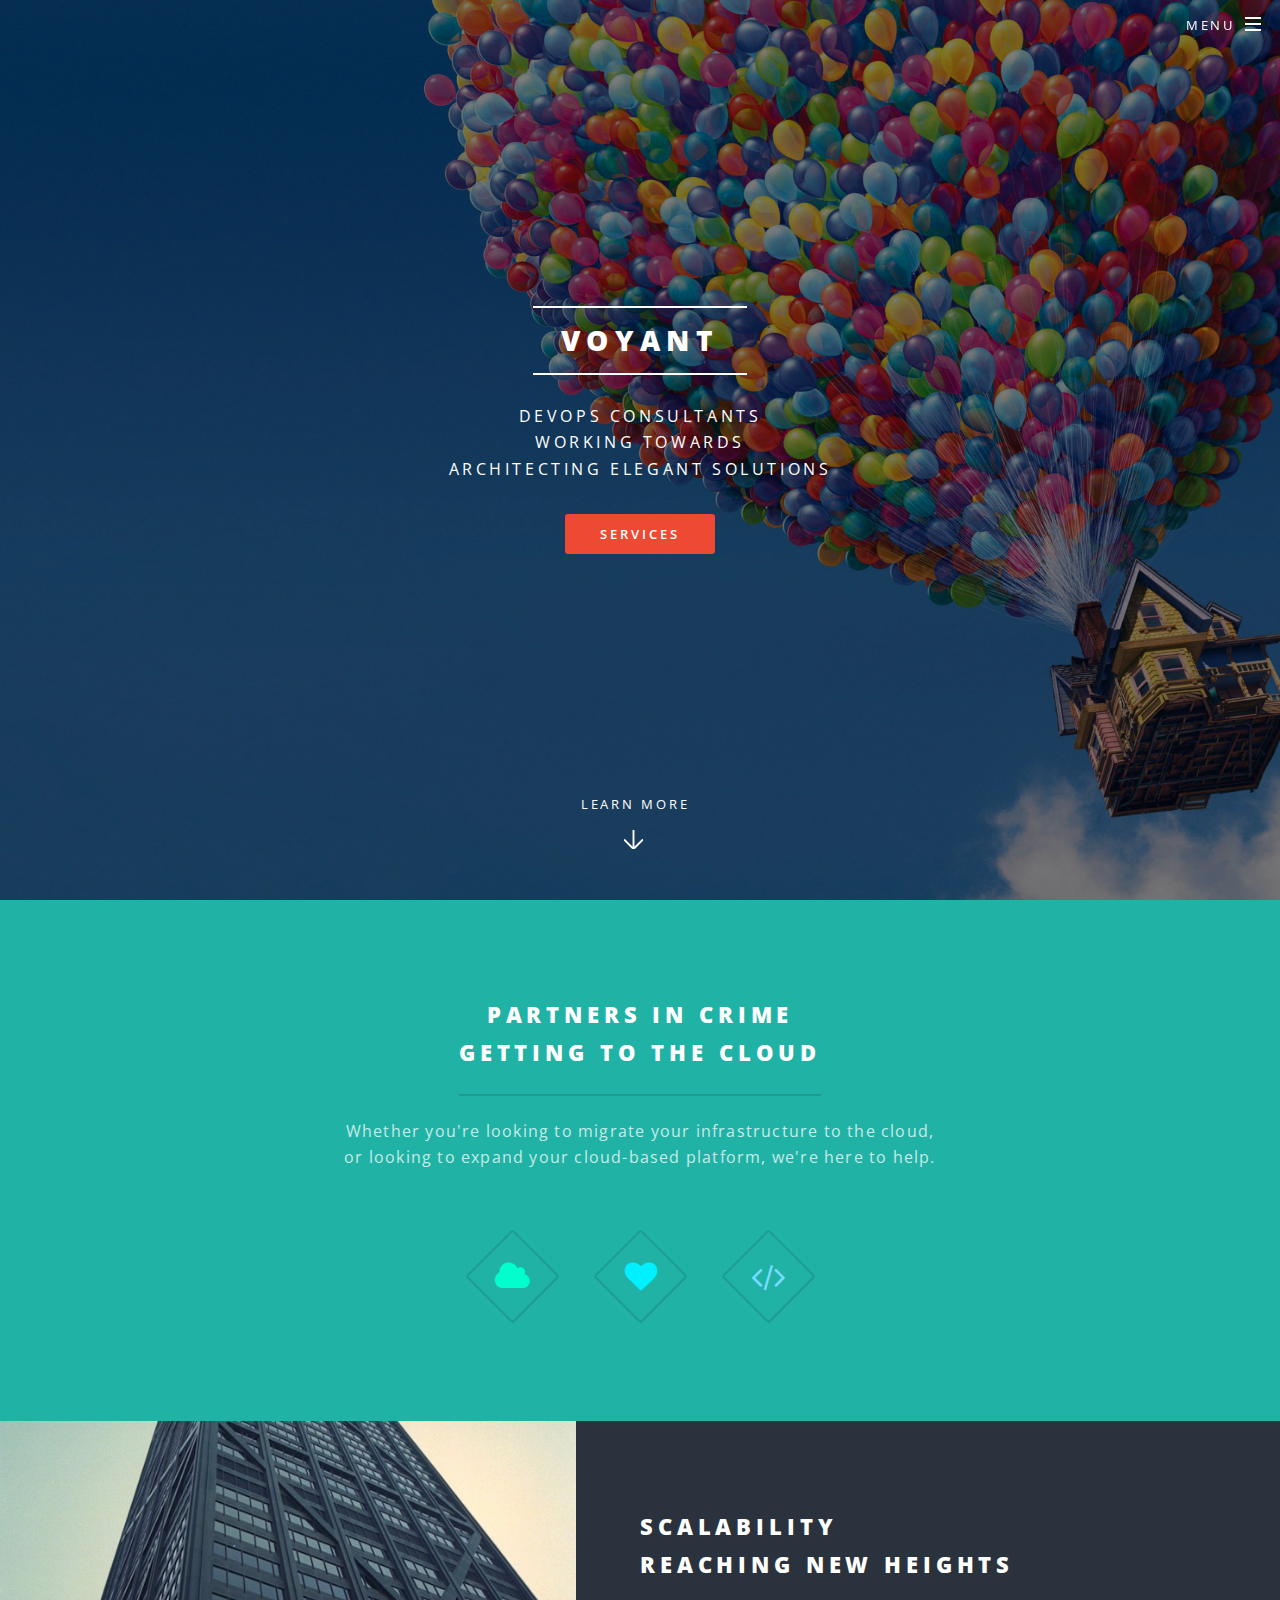
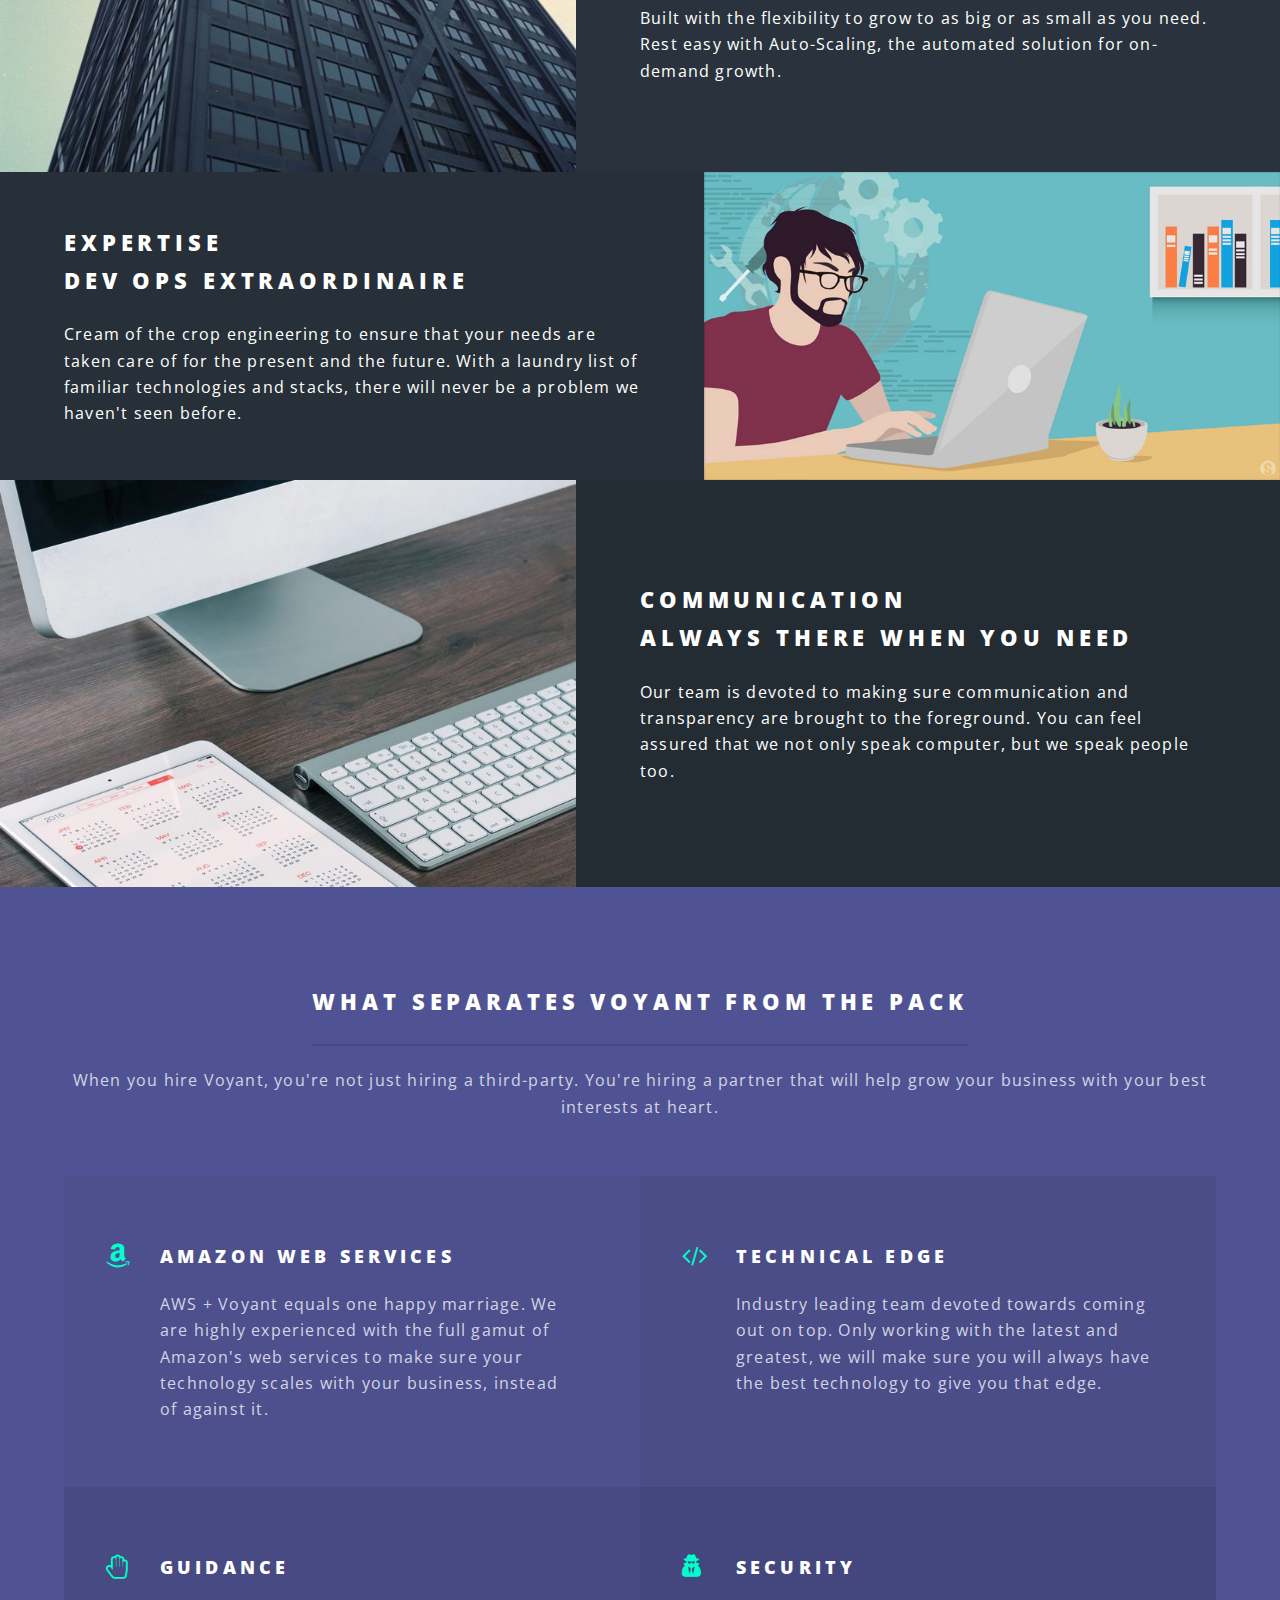
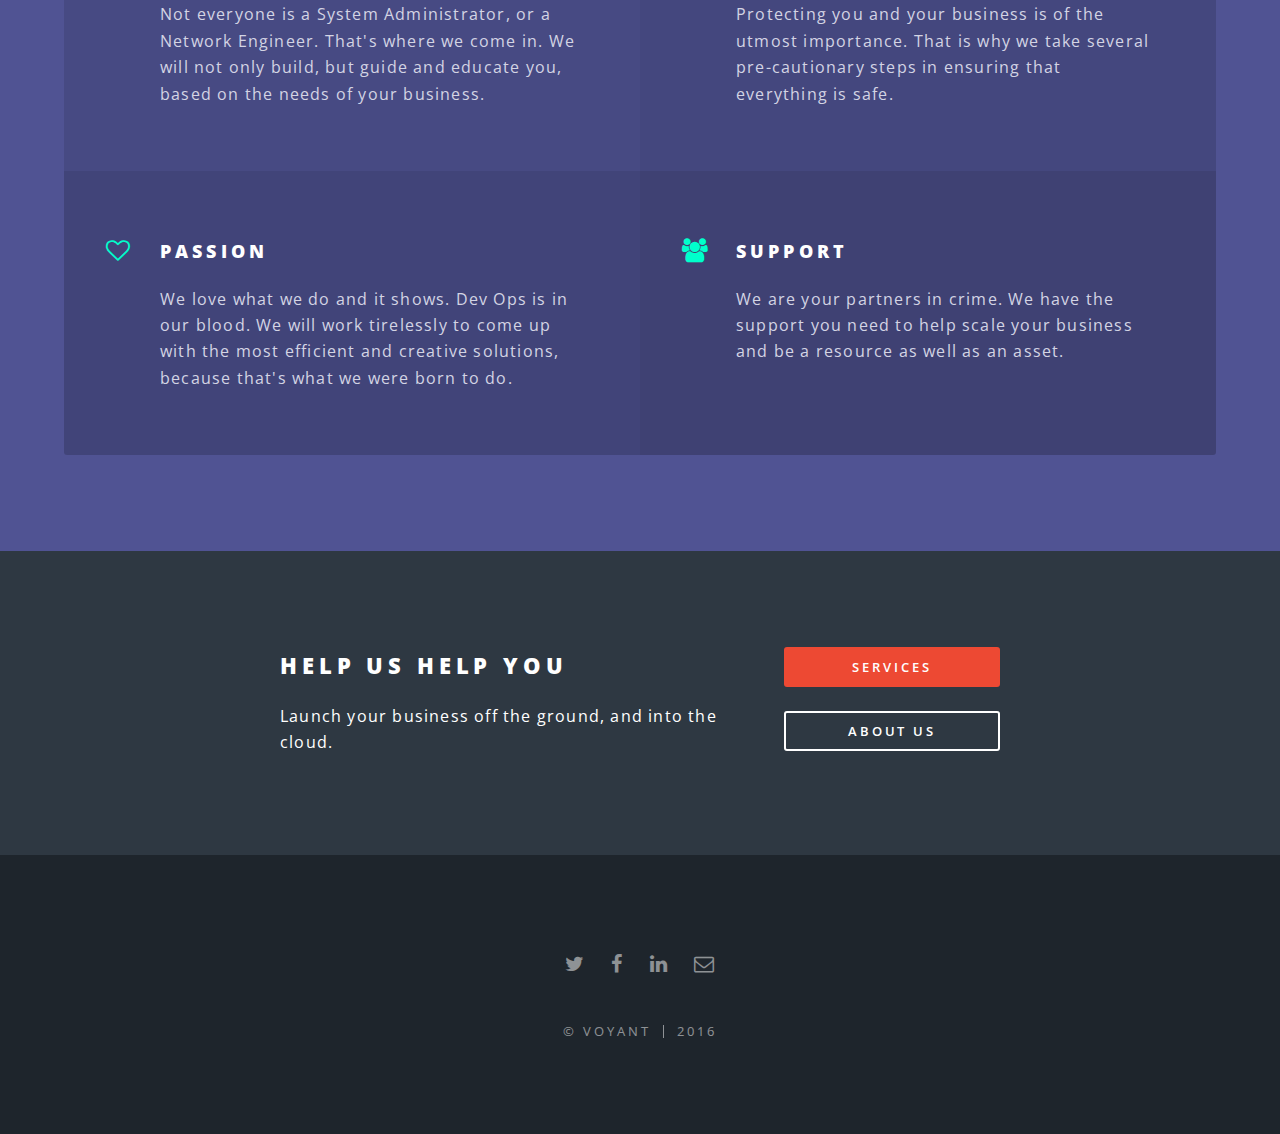
==== commit 16dd577d: "services/about" ====
--- a/index.html
+++ b/index.html
@@ -27,7 +27,7 @@
                                         <ul>
                                             <li><a href="index.html">Home</a></li>
                                             <li><a href="about.html">About Us</a></li>
-                                            <li><a href="elements.html">Services</a></li>
+                                            <li><a href="services.html">Services</a></li>
                                         </ul>
                                     </div>
                                 </li>
@@ -95,7 +95,7 @@
                     <section id="three" class="wrapper style3 special">
                         <div class="inner">
                             <header class="major">
-                                <h2>What Seperates Voyant From The Pack</h2>
+                                <h2>What Separates Voyant From The Pack</h2>
                                 <p>When you hire Voyant, you're not just hiring a third-party. You're hiring a partner that will help grow your business with your best interests at heart.
                             </header>
                             <ul class="features">
--- a/assets/css/main.css
+++ b/assets/css/main.css
@@ -3805,4 +3805,10 @@
 
 	body.is-mobile.landing #footer {
 		background-color: #1d242a;
-	}+	}
+
+
+/* Custom */
+.mission-image img, .story-image img {
+	max-width: 180px;
+}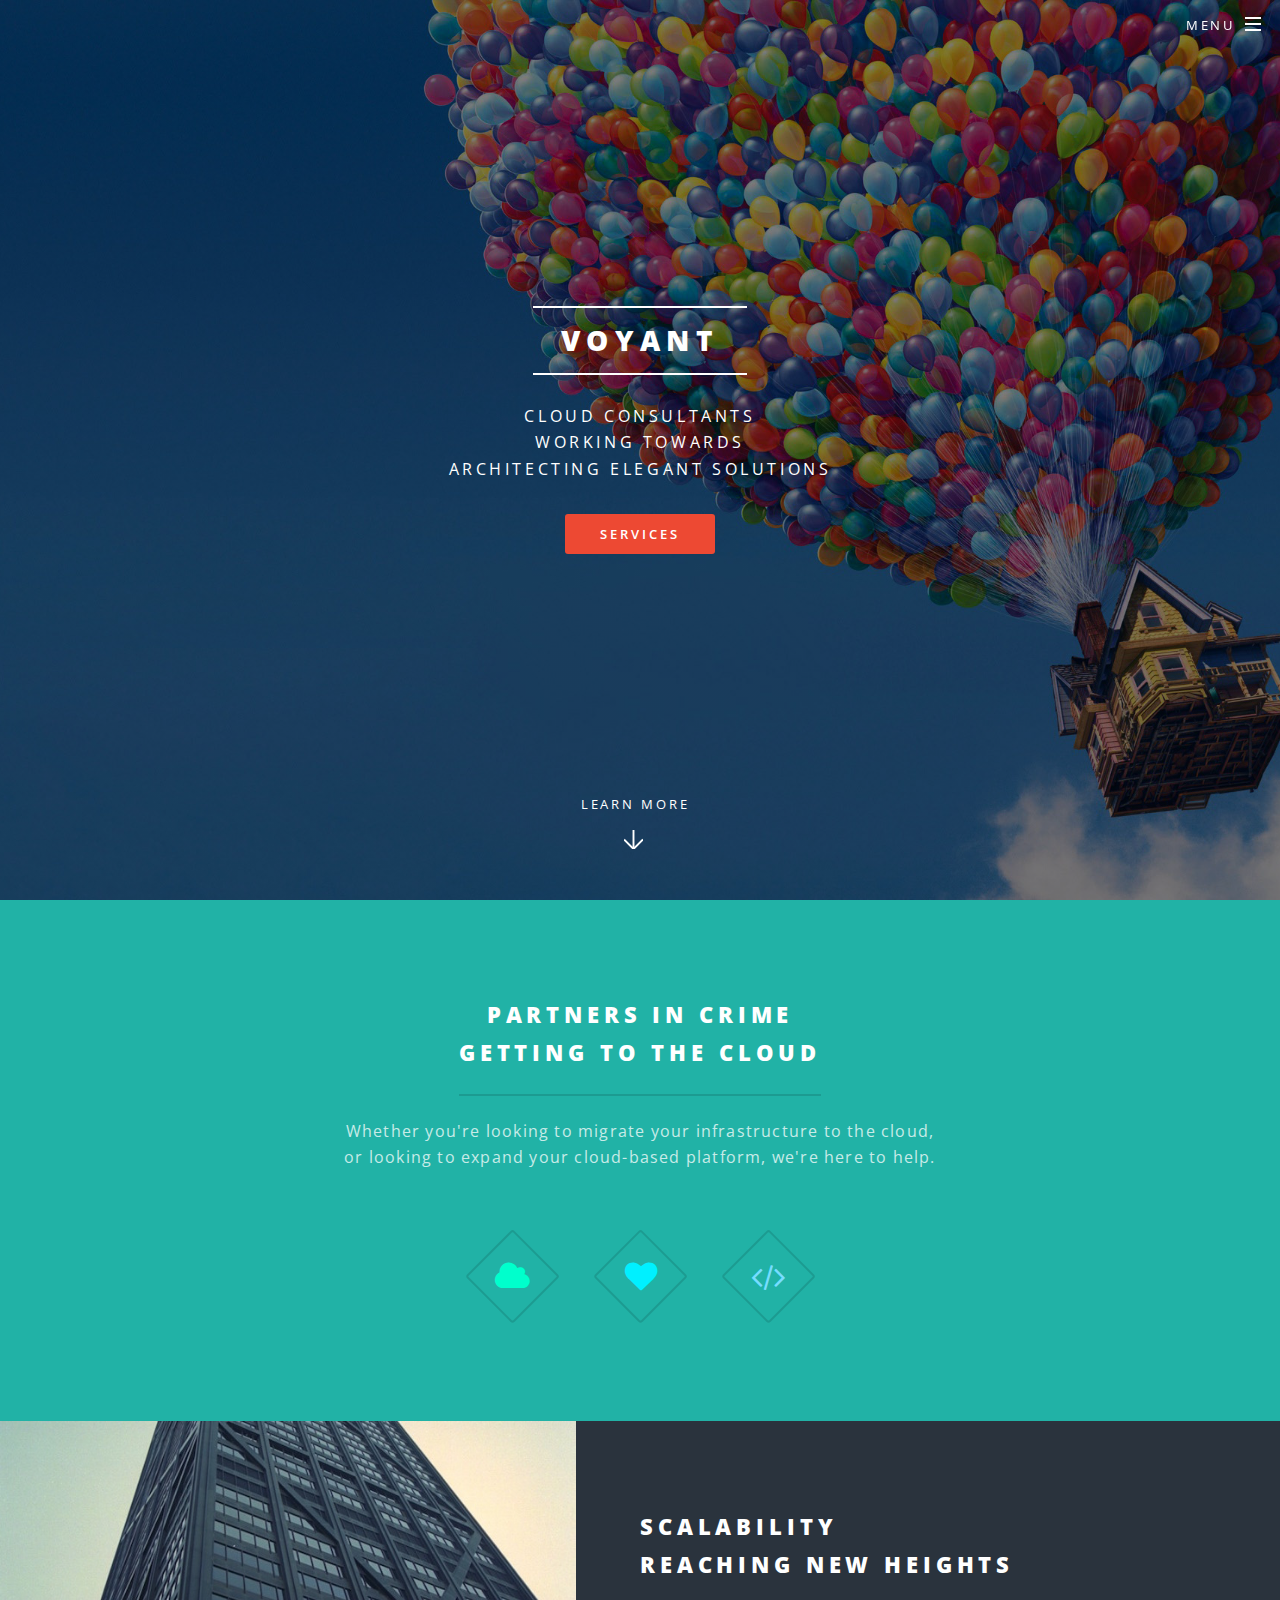
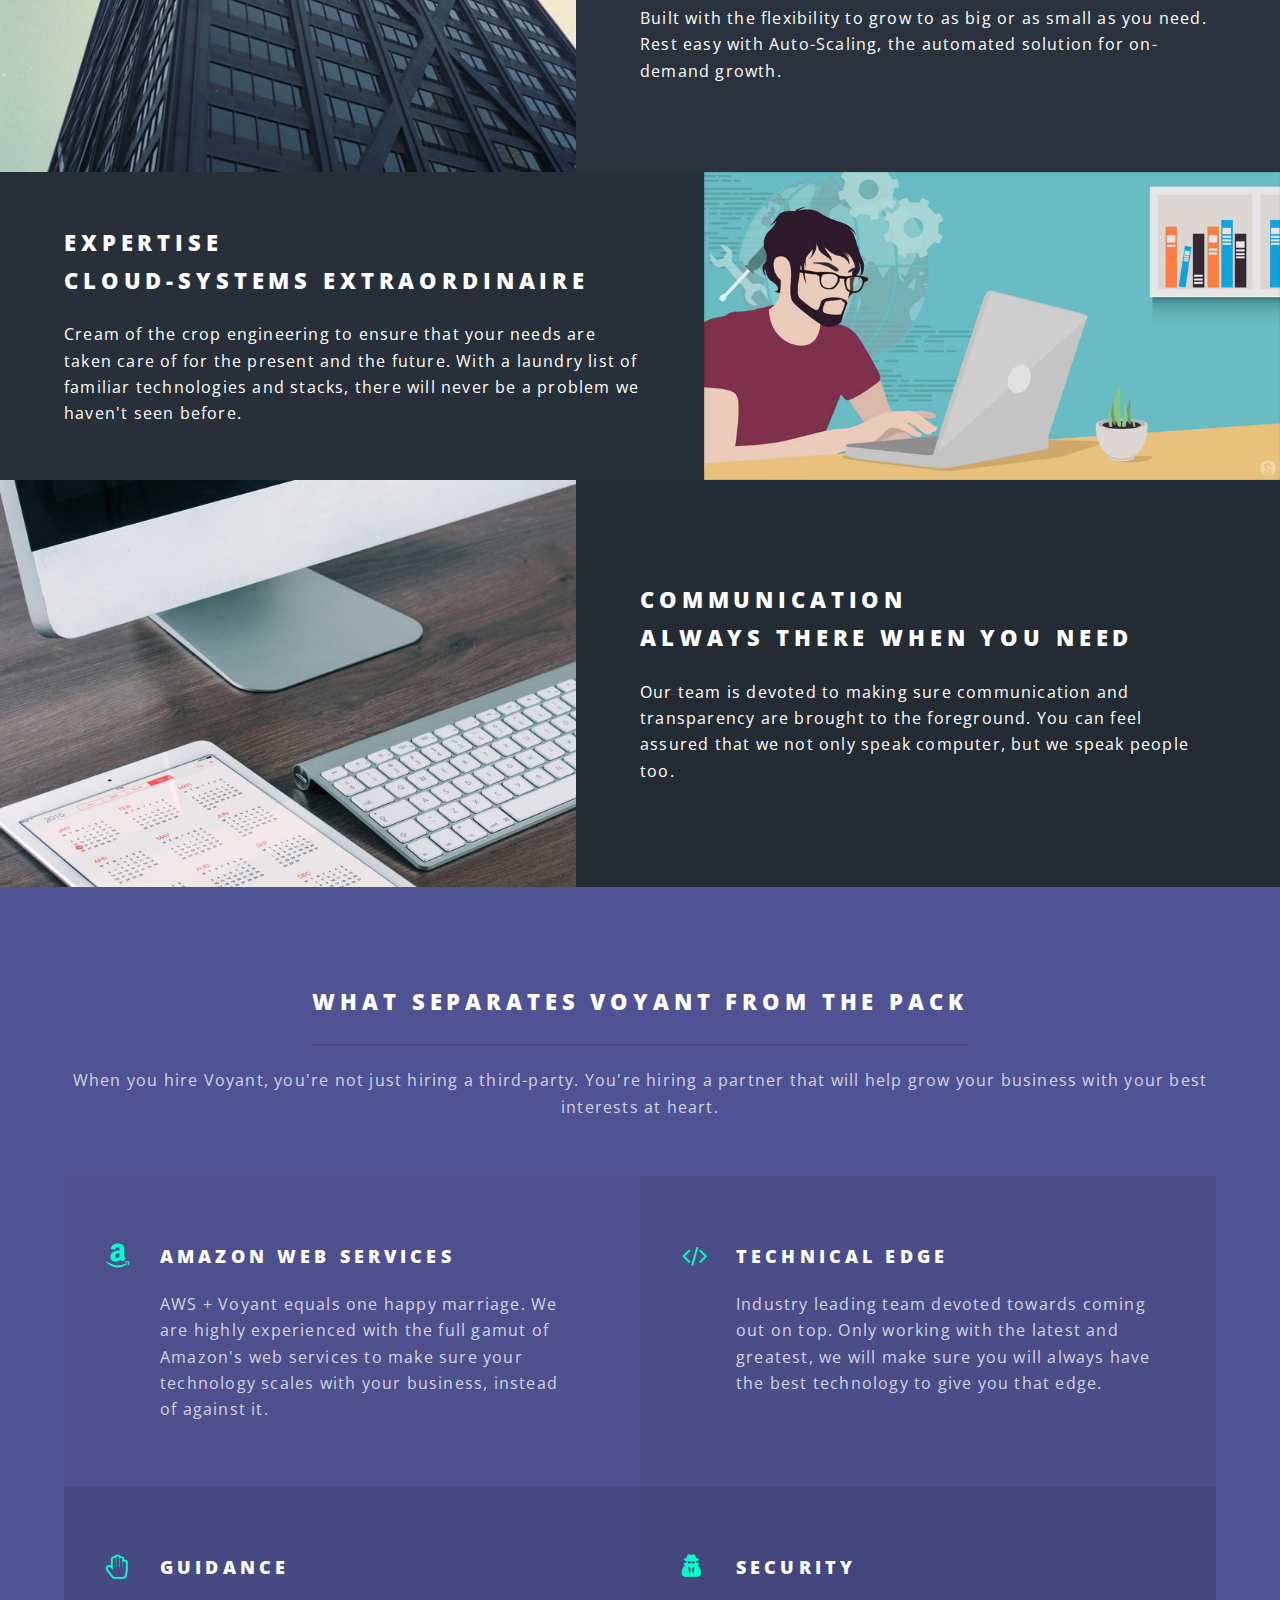
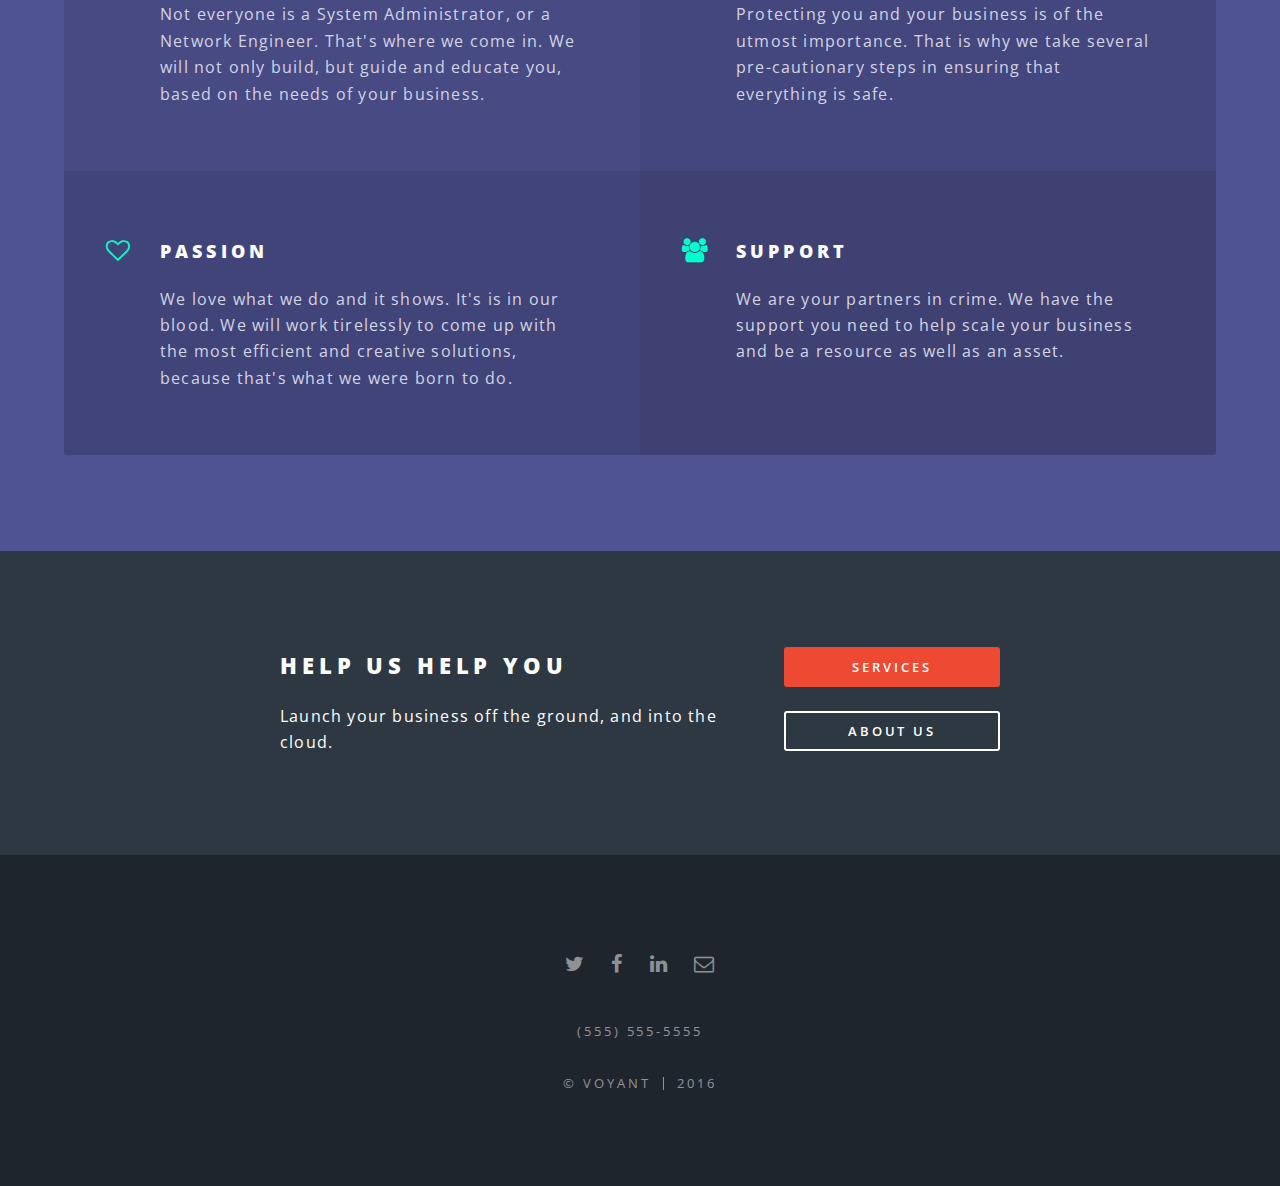
==== commit 2c4ba99f: "new picture, switched out devops words and featured more amazon lingo" ====
--- a/index.html
+++ b/index.html
@@ -28,6 +28,8 @@
                                             <li><a href="index.html">Home</a></li>
                                             <li><a href="about.html">About Us</a></li>
                                             <li><a href="services.html">Services</a></li>
+                                            <li><i class="icon fa-phone"></i> (555) 555-5555</li>
+                                            <li><a href="mailto:info@voyant.com"><i class="icon fa-envelope-o"></i> info@voyant.com</a></li>
                                         </ul>
                                     </div>
                                 </li>
@@ -39,11 +41,11 @@
                     <section id="banner">
                         <div class="inner">
                             <h2>Voyant</h2>
-                            <p>DevOps Consultants<br />
+                            <p>Cloud Consultants<br />
                             Working Towards<br />
                             Architecting Elegant Solutions</p>
                             <ul class="actions">
-                                <li><a href="/services.html" class="button special">Services</a></li>
+                                <li><a href="services.html" class="button special">Services</a></li>
                             </ul>
                         </div>
                         <a href="#one" class="more scrolly">Learn More</a>
@@ -78,7 +80,7 @@
                         <section class="spotlight">
                             <div class="image"><img src="images/pic02.jpg" alt="" /></div><div class="content">
                                 <h2>Expertise<br />
-                                Dev Ops Extraordinaire</h2>
+                                Cloud-Systems Extraordinaire</h2>
                                 <p>Cream of the crop engineering to ensure that your needs are taken care of for the present and the future. With a laundry list of familiar technologies and stacks, there will never be a problem we haven't seen before.</p>
                             </div>
                         </section>
@@ -117,7 +119,7 @@
                                 </li>
                                 <li class="icon fa-heart-o">
                                     <h3>Passion</h3>
-                                    <p>We love what we do and it shows. Dev Ops is in our blood. We will work tirelessly to come up with the most efficient and creative solutions, because that's what we were born to do.</p>
+                                    <p>We love what we do and it shows. It's is in our blood. We will work tirelessly to come up with the most efficient and creative solutions, because that's what we were born to do.</p>
                                 </li>
                                 <li class="icon fa-group">
                                     <h3>Support</h3>
@@ -135,8 +137,8 @@
                                 <p>Launch your business off the ground, and into the cloud.</p>
                             </header>
                             <ul class="actions vertical">
-                                <li><a href="/services.html" class="button fit special">Services</a></li>
-                                <li><a href="/about.html" class="button fit">About Us</a></li>
+                                <li><a href="services.html" class="button fit special">Services</a></li>
+                                <li><a href="about.html" class="button fit">About Us</a></li>
                             </ul>
                         </div>
                     </section>
@@ -148,6 +150,9 @@
                             <li><a href="#" class="icon fa-facebook"><span class="label">Facebook</span></a></li>
                             <li><a href="#" class="icon fa-linkedin"><span class="label">Dribbble</span></a></li>
                             <li><a href="#" class="icon fa-envelope-o"><span class="label">Email</span></a></li>
+                        </ul>
+                        <ul class="phone">
+                            <li>(555) 555-5555</li>
                         </ul>
                         <ul class="copyright">
                             <li>&copy; Voyant</li><li>2016</li>
--- a/assets/css/main.css
+++ b/assets/css/main.css
@@ -3711,7 +3711,7 @@
 					color: #fff;
 				}
 
-		#footer .copyright {
+		#footer .copyright, #footer .phone {
 			color: rgba(255, 255, 255, 0.5);
 			font-size: 0.8em;
 			letter-spacing: 0.225em;
@@ -3720,7 +3720,7 @@
 			text-transform: uppercase;
 		}
 
-			#footer .copyright li {
+			#footer .copyright li, #footer .phone li {
 				border-left: solid 1px rgba(255, 255, 255, 0.5);
 				display: inline-block;
 				line-height: 1em;
@@ -3728,7 +3728,7 @@
 				padding-left: 1em;
 			}
 
-				#footer .copyright li:first-child {
+				#footer .copyright li:first-child, #footer .phone li:first-child {
 					border-left: 0;
 					margin-left: 0;
 					padding-left: 0;
@@ -3744,7 +3744,7 @@
 
 				@media screen and (max-width: 480px) {
 
-					#footer .copyright li {
+					#footer .copyright li, #footer .phone li {
 						border: 0;
 						display: block;
 						line-height: 1.65em;
@@ -3811,4 +3811,5 @@
 /* Custom */
 .mission-image img, .story-image img {
 	max-width: 180px;
-}+}
+
